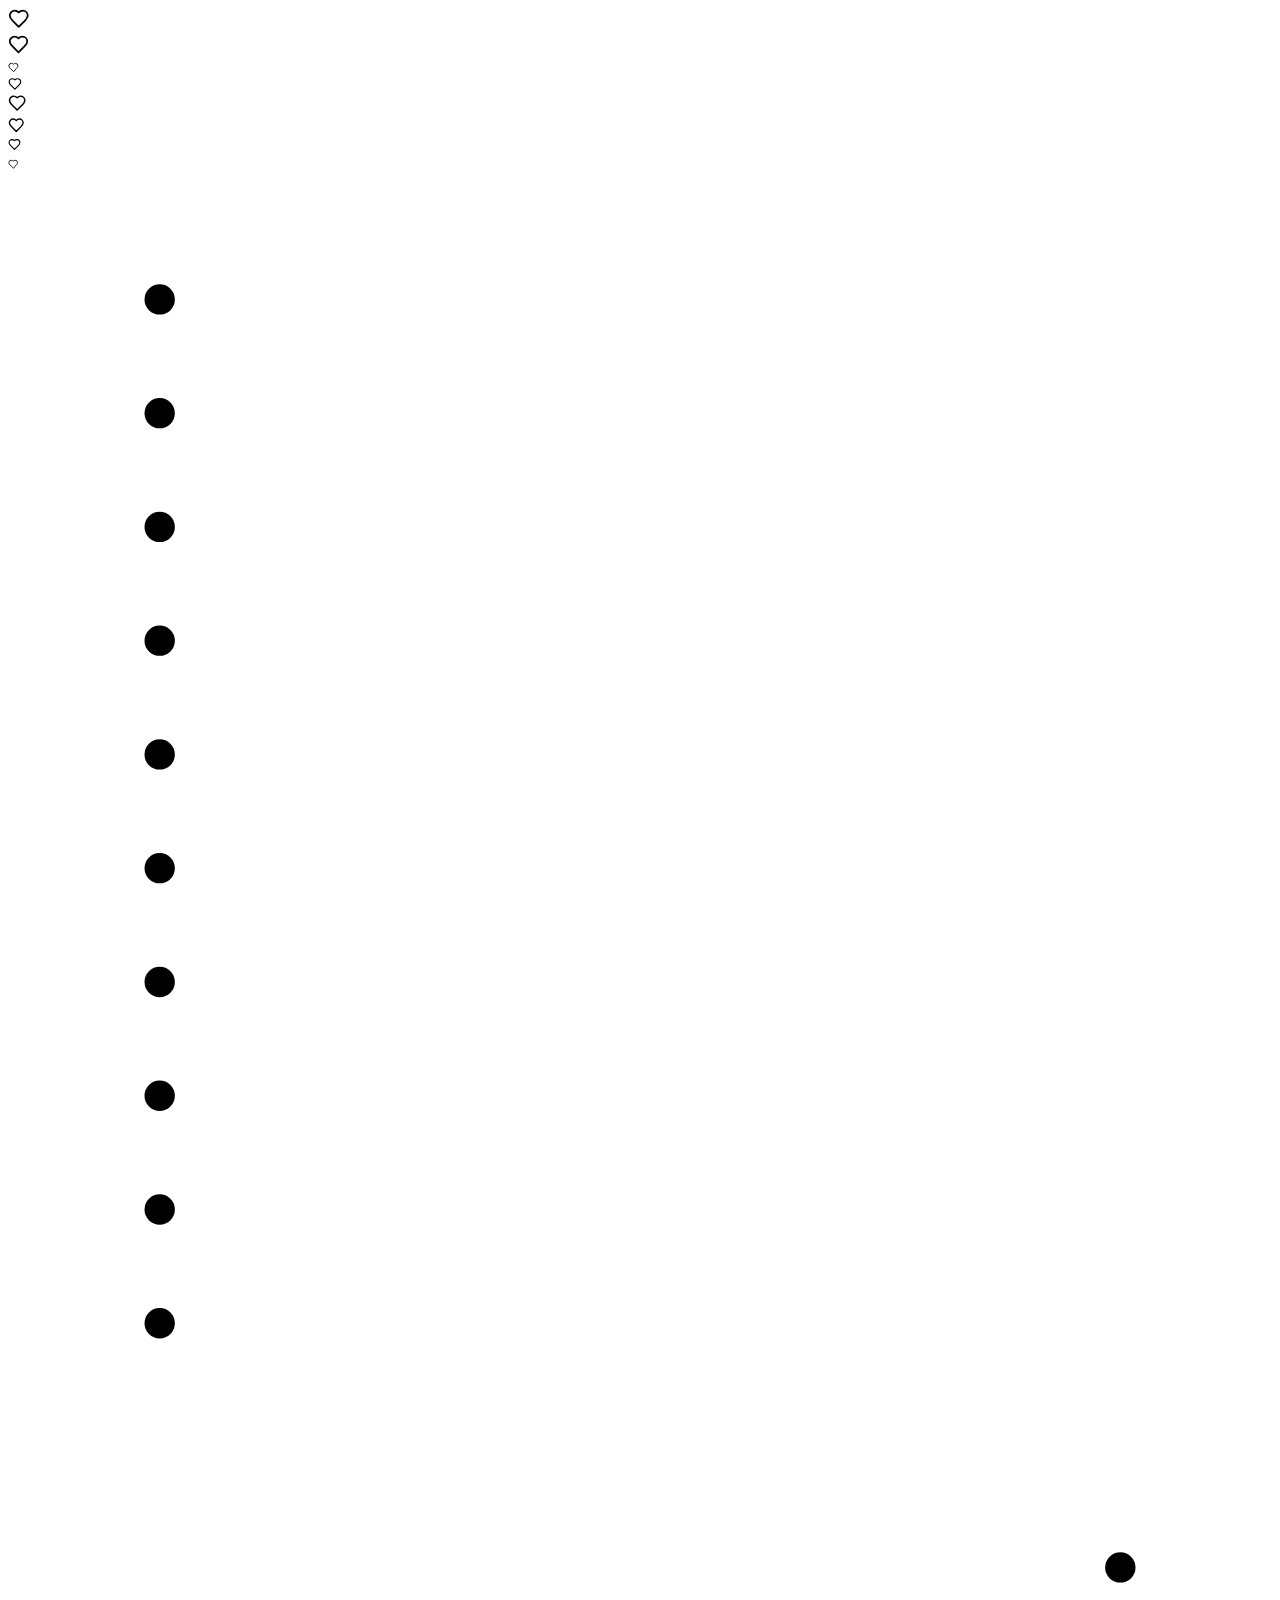
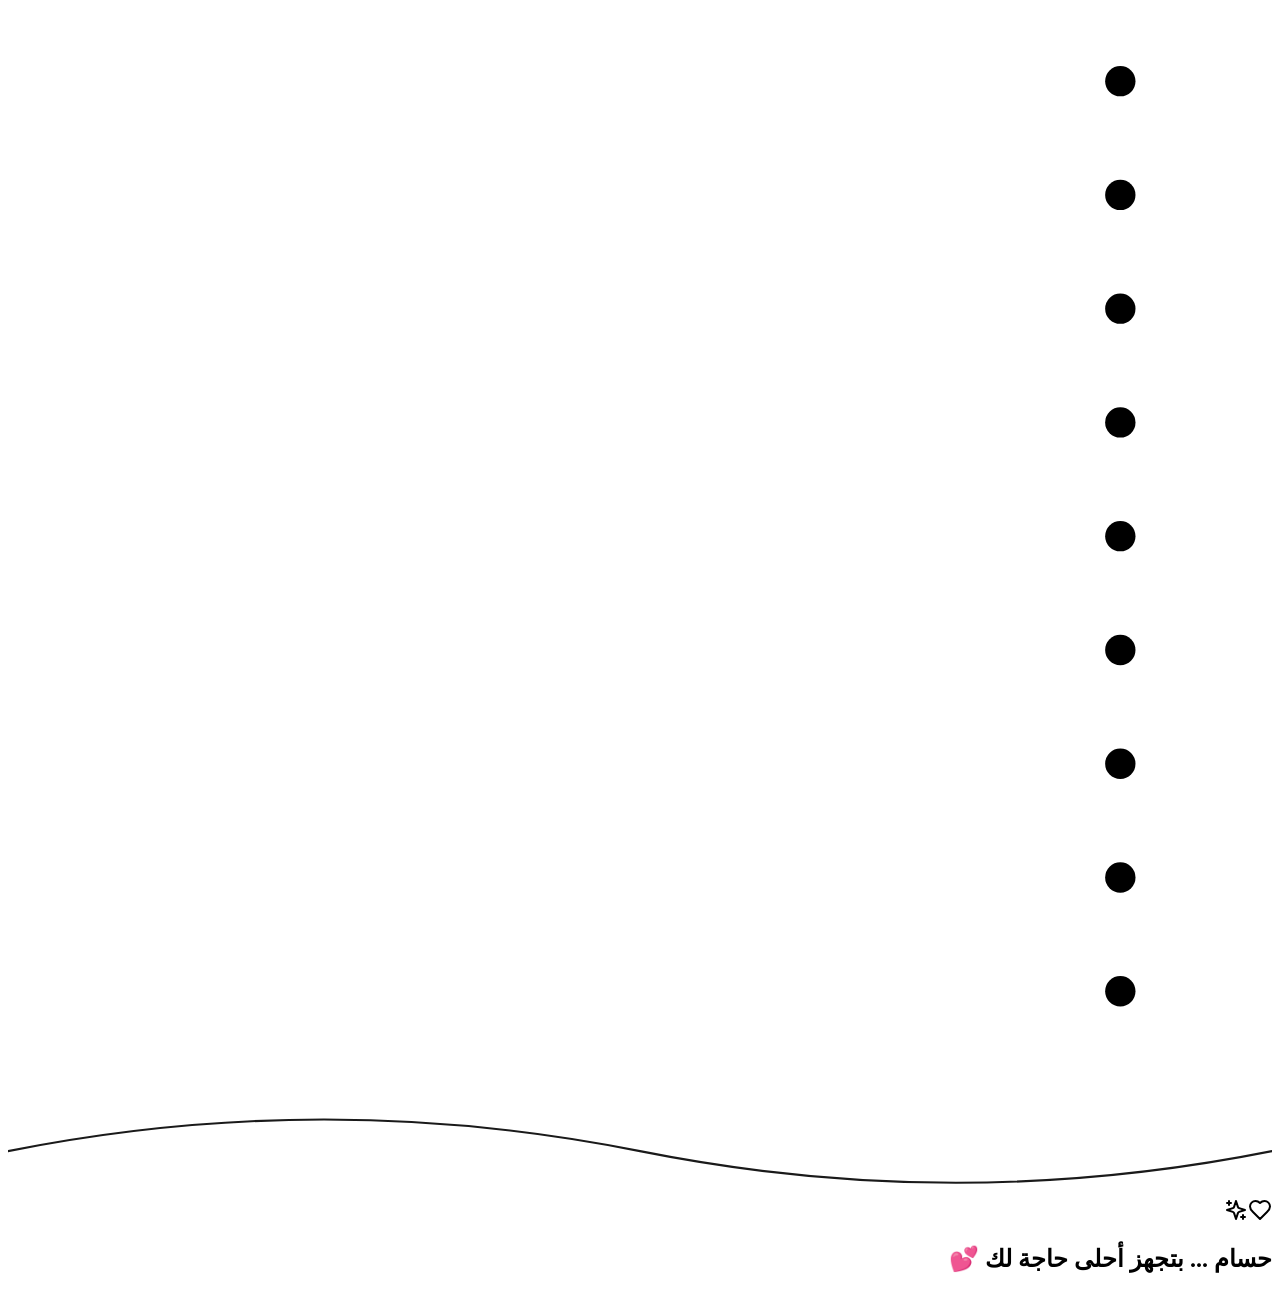
==== index.html @ 4d0843ef "Update: password, audio, video, gallery, envelope message, text fixes" ====
﻿<!DOCTYPE html>
<html lang="ar" dir="rtl">
  <head>
    <meta charset="UTF-8" />
    <meta name="viewport" content="width=device-width, initial-scale=1.0" />
    <title>أروي لحسام 🤍 | قصة حبنا الأبدية</title>
    <meta name="description" content="كل حكاية حب تبدأ بحلم… وحكايتنا إنت أنا 💗">
    <meta property="og:title" content="حسام 🤍 — أنت أجمل قصة حب في عمري">
    <meta property="og:description" content="من أول يوم شوفتك فيه وأنا حبيتك. إنت مش مجرد شخص في حياتي — إنت الحياة نفسها. كل لحظة معاك بتخليني أعيش معنى السعادة بجد. بحبك أوي يا قلبي 💕">
    <meta property="og:image" content="https://yougbhgfgi-beep.github.io/Judy/images/photo-1.jpeg">
    <meta property="og:image:width" content="800">
    <meta property="og:image:height" content="800">
    <meta property="og:url" content="https://yougbhgfgi-beep.github.io/Judy/">
    <meta property="og:type" content="website">
    <meta property="og:site_name" content="أروي وحسام 🤍">
    <meta name="twitter:card" content="summary_large_image">
    <meta name="twitter:title" content="حسام 🤍 — أنت أجمل قصة حب في عمري">
    <meta name="twitter:description" content="من أول يوم شوفتك فيه وأنا حبيتك. إنت مش مجرد شخص في حياتي — إنت الحياة نفسها. بحبك أوي يا قلبي 💕">
    <meta name="twitter:image" content="https://yougbhgfgi-beep.github.io/Judy/images/photo-1.jpeg">
    <link rel="preconnect" href="https://fonts.googleapis.com">
    <link rel="preconnect" href="https://fonts.gstatic.com" crossorigin>
    <link href="https://fonts.googleapis.com/css2?family=Tajawal:wght@300;400;500;700&family=Cairo:wght@300;400;600;700&family=Amiri:ital,wght@0,400;0,700;1,400;1,700&display=swap" rel="stylesheet">
    <link rel="manifest" href="./manifest.json">
    <meta name="theme-color" content="#f43f5e">
    <link rel="apple-touch-icon" href="./images/icon-heart.svg">
    <meta name="mobile-web-app-capable" content="yes">
    <meta name="apple-mobile-web-app-capable" content="yes">
    <link rel="preload" href="./08._Kol_Hayaty.mp3" as="audio">
    <script type="module" crossorigin src="./assets/index-new.js"></script>
    <link rel="stylesheet" crossorigin href="./assets/index-DtXZcElU.css?v=7">
  </head>
  <body>
    <div id="root"></div>
  </body>
</html>
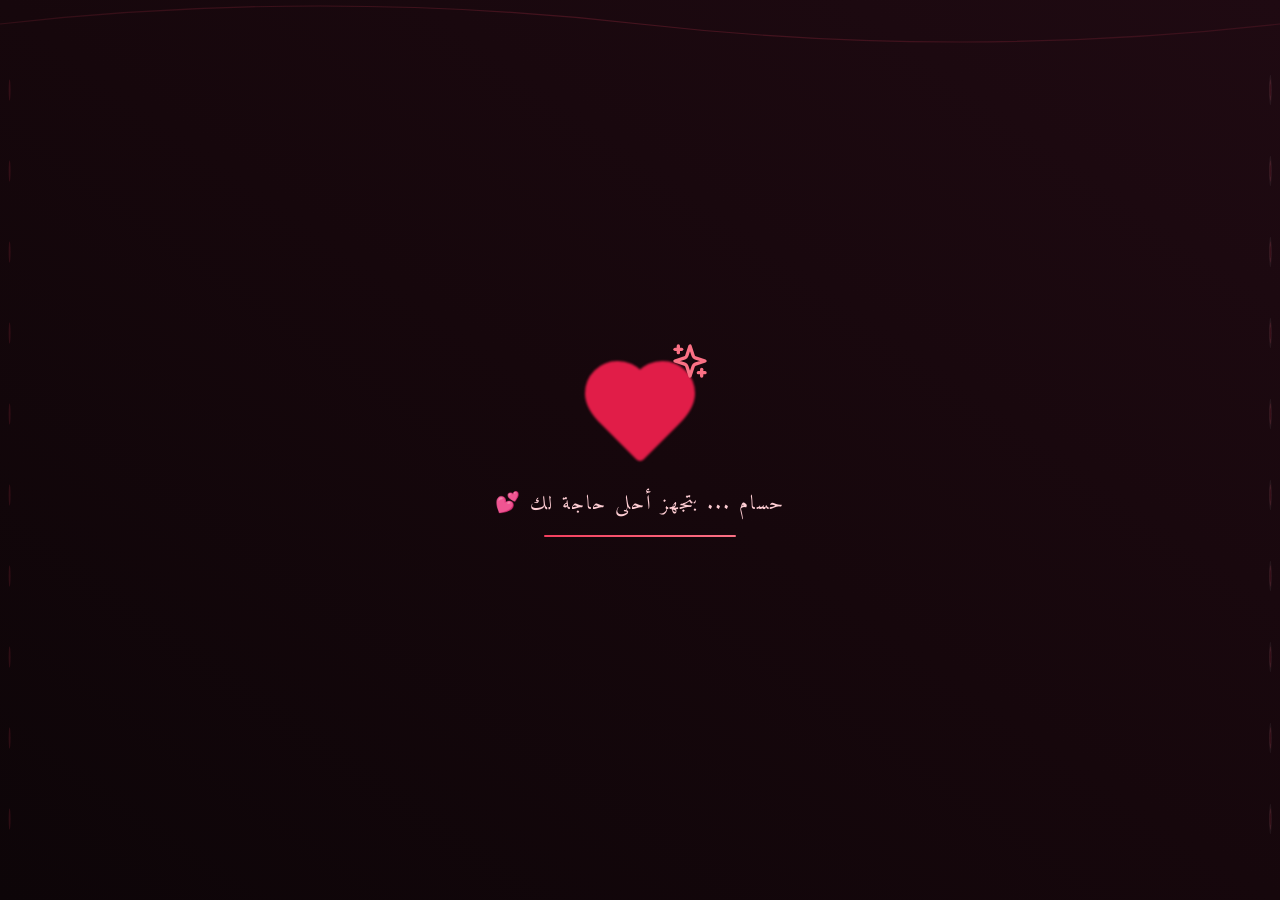
==== commit 71f04e63: "Full-size video, updated share link, romantic ending, maze masculine text, OG images" ====
--- a/index.html
+++ b/index.html
@@ -7,16 +7,16 @@
     <meta name="description" content="كل حكاية حب تبدأ بحلم… وحكايتنا إنت أنا 💗">
     <meta property="og:title" content="حسام 🤍 — أنت أجمل قصة حب في عمري">
     <meta property="og:description" content="من أول يوم شوفتك فيه وأنا حبيتك. إنت مش مجرد شخص في حياتي — إنت الحياة نفسها. كل لحظة معاك بتخليني أعيش معنى السعادة بجد. بحبك أوي يا قلبي 💕">
-    <meta property="og:image" content="https://yougbhgfgi-beep.github.io/Judy/images/photo-1.jpeg">
+    <meta property="og:image" content="https://yougbhgfgi-beep.github.io/Hossam/images/photo-1.jpeg">
     <meta property="og:image:width" content="800">
     <meta property="og:image:height" content="800">
-    <meta property="og:url" content="https://yougbhgfgi-beep.github.io/Judy/">
+    <meta property="og:url" content="https://yougbhgfgi-beep.github.io/Hossam/">
     <meta property="og:type" content="website">
     <meta property="og:site_name" content="أروي وحسام 🤍">
     <meta name="twitter:card" content="summary_large_image">
     <meta name="twitter:title" content="حسام 🤍 — أنت أجمل قصة حب في عمري">
     <meta name="twitter:description" content="من أول يوم شوفتك فيه وأنا حبيتك. إنت مش مجرد شخص في حياتي — إنت الحياة نفسها. بحبك أوي يا قلبي 💕">
-    <meta name="twitter:image" content="https://yougbhgfgi-beep.github.io/Judy/images/photo-1.jpeg">
+    <meta name="twitter:image" content="https://yougbhgfgi-beep.github.io/Hossam/images/photo-1.jpeg">
     <link rel="preconnect" href="https://fonts.googleapis.com">
     <link rel="preconnect" href="https://fonts.gstatic.com" crossorigin>
     <link href="https://fonts.googleapis.com/css2?family=Tajawal:wght@300;400;500;700&family=Cairo:wght@300;400;600;700&family=Amiri:ital,wght@0,400;0,700;1,400;1,700&display=swap" rel="stylesheet">
--- a/assets/index-DtXZcElU.css
+++ b/assets/index-DtXZcElU.css
@@ -0,0 +1,2 @@
+﻿@import"https://fonts.googleapis.com/css2?family=Tajawal:wght@300;400;500;700&family=Cairo:wght@300;400;600;700&family=Amiri:ital,wght@0,400;0,700;1,400;1,700&display=swap";*,:before,:after{--tw-border-spacing-x: 0;--tw-border-spacing-y: 0;--tw-translate-x: 0;--tw-translate-y: 0;--tw-rotate: 0;--tw-skew-x: 0;--tw-skew-y: 0;--tw-scale-x: 1;--tw-scale-y: 1;--tw-pan-x: ;--tw-pan-y: ;--tw-pinch-zoom: ;--tw-scroll-snap-strictness: proximity;--tw-gradient-from-position: ;--tw-gradient-via-position: ;--tw-gradient-to-position: ;--tw-ordinal: ;--tw-slashed-zero: ;--tw-numeric-figure: ;--tw-numeric-spacing: ;--tw-numeric-fraction: ;--tw-ring-inset: ;--tw-ring-offset-width: 0px;--tw-ring-offset-color: #fff;--tw-ring-color: rgb(59 130 246 / .5);--tw-ring-offset-shadow: 0 0 #0000;--tw-ring-shadow: 0 0 #0000;--tw-shadow: 0 0 #0000;--tw-shadow-colored: 0 0 #0000;--tw-blur: ;--tw-brightness: ;--tw-contrast: ;--tw-grayscale: ;--tw-hue-rotate: ;--tw-invert: ;--tw-saturate: ;--tw-sepia: ;--tw-drop-shadow: ;--tw-backdrop-blur: ;--tw-backdrop-brightness: ;--tw-backdrop-contrast: ;--tw-backdrop-grayscale: ;--tw-backdrop-hue-rotate: ;--tw-backdrop-invert: ;--tw-backdrop-opacity: ;--tw-backdrop-saturate: ;--tw-backdrop-sepia: ;--tw-contain-size: ;--tw-contain-layout: ;--tw-contain-paint: ;--tw-contain-style: }::backdrop{--tw-border-spacing-x: 0;--tw-border-spacing-y: 0;--tw-translate-x: 0;--tw-translate-y: 0;--tw-rotate: 0;--tw-skew-x: 0;--tw-skew-y: 0;--tw-scale-x: 1;--tw-scale-y: 1;--tw-pan-x: ;--tw-pan-y: ;--tw-pinch-zoom: ;--tw-scroll-snap-strictness: proximity;--tw-gradient-from-position: ;--tw-gradient-via-position: ;--tw-gradient-to-position: ;--tw-ordinal: ;--tw-slashed-zero: ;--tw-numeric-figure: ;--tw-numeric-spacing: ;--tw-numeric-fraction: ;--tw-ring-inset: ;--tw-ring-offset-width: 0px;--tw-ring-offset-color: #fff;--tw-ring-color: rgb(59 130 246 / .5);--tw-ring-offset-shadow: 0 0 #0000;--tw-ring-shadow: 0 0 #0000;--tw-shadow: 0 0 #0000;--tw-shadow-colored: 0 0 #0000;--tw-blur: ;--tw-brightness: ;--tw-contrast: ;--tw-grayscale: ;--tw-hue-rotate: ;--tw-invert: ;--tw-saturate: ;--tw-sepia: ;--tw-drop-shadow: ;--tw-backdrop-blur: ;--tw-backdrop-brightness: ;--tw-backdrop-contrast: ;--tw-backdrop-grayscale: ;--tw-backdrop-hue-rotate: ;--tw-backdrop-invert: ;--tw-backdrop-opacity: ;--tw-backdrop-saturate: ;--tw-backdrop-sepia: ;--tw-contain-size: ;--tw-contain-layout: ;--tw-contain-paint: ;--tw-contain-style: }*,:before,:after{box-sizing:border-box;border-width:0;border-style:solid;border-color:#e5e7eb}:before,:after{--tw-content: ""}html,:host{line-height:1.5;-webkit-text-size-adjust:100%;-moz-tab-size:4;-o-tab-size:4;tab-size:4;font-family:Tajawal,Cairo,system-ui,sans-serif;font-feature-settings:normal;font-variation-settings:normal;-webkit-tap-highlight-color:transparent}body{margin:0;line-height:inherit}hr{height:0;color:inherit;border-top-width:1px}abbr:where([title]){-webkit-text-decoration:underline dotted;text-decoration:underline dotted}h1,h2,h3,h4,h5,h6{font-size:inherit;font-weight:inherit}a{color:inherit;text-decoration:inherit}b,strong{font-weight:bolder}code,kbd,samp,pre{font-family:ui-monospace,SFMono-Regular,Menlo,Monaco,Consolas,Liberation Mono,Courier New,monospace;font-feature-settings:normal;font-variation-settings:normal;font-size:1em}small{font-size:80%}sub,sup{font-size:75%;line-height:0;position:relative;vertical-align:baseline}sub{bottom:-.25em}sup{top:-.5em}table{text-indent:0;border-color:inherit;border-collapse:collapse}button,input,optgroup,select,textarea{font-family:inherit;font-feature-settings:inherit;font-variation-settings:inherit;font-size:100%;font-weight:inherit;line-height:inherit;letter-spacing:inherit;color:inherit;margin:0;padding:0}button,select{text-transform:none}button,input:where([type=button]),input:where([type=reset]),input:where([type=submit]){-webkit-appearance:button;background-color:transparent;background-image:none}:-moz-focusring{outline:auto}:-moz-ui-invalid{box-shadow:none}progress{vertical-align:baseline}::-webkit-inner-spin-button,::-webkit-outer-spin-button{height:auto}[type=search]{-webkit-appearance:textfield;outline-offset:-2px}::-webkit-search-decoration{-webkit-appearance:none}::-webkit-file-upload-button{-webkit-appearance:button;font:inherit}summary{display:list-item}blockquote,dl,dd,h1,h2,h3,h4,h5,h6,hr,figure,p,pre{margin:0}fieldset{margin:0;padding:0}legend{padding:0}ol,ul,menu{list-style:none;margin:0;padding:0}dialog{padding:0}textarea{resize:vertical}input::-moz-placeholder,textarea::-moz-placeholder{opacity:1;color:#9ca3af}input::placeholder,textarea::placeholder{opacity:1;color:#9ca3af}button,[role=button]{cursor:pointer}:disabled{cursor:default}img,svg,video,canvas,audio,iframe,embed,object{display:block;vertical-align:middle}img,video{max-width:100%;height:auto}[hidden]:where(:not([hidden=until-found])){display:none}.pointer-events-none{pointer-events:none}.visible{visibility:visible}.fixed{position:fixed}.absolute{position:absolute}.relative{position:relative}.sticky{position:sticky}.inset-0{top:0;right:0;bottom:0;left:0}.-bottom-1{bottom:-.25rem}.-bottom-10{bottom:-2.5rem}.-bottom-2{bottom:-.5rem}.-bottom-\[2px\]{bottom:-2px}.-left-1{left:-.25rem}.-left-2\.5{left:-.625rem}.-left-3{left:-.75rem}.-left-4{left:-1rem}.-left-\[11px\]{left:-11px}.-left-\[12px\]{left:-12px}.-left-\[14px\]{left:-14px}.-left-\[3px\]{left:-3px}.-right-1{right:-.25rem}.-right-2{right:-.5rem}.-right-2\.5{right:-.625rem}.-right-3{right:-.75rem}.-right-4{right:-1rem}.-right-\[11px\]{right:-11px}.-right-\[12px\]{right:-12px}.-right-\[14px\]{right:-14px}.-right-\[3px\]{right:-3px}.-top-1{top:-.25rem}.-top-2{top:-.5rem}.-top-6{top:-1.5rem}.-top-\[2px\]{top:-2px}.-top-\[3px\]{top:-3px}.-top-\[7px\]{top:-7px}.bottom-0{bottom:0}.bottom-12{bottom:3rem}.bottom-24{bottom:6rem}.bottom-32{bottom:8rem}.bottom-4{bottom:1rem}.bottom-8{bottom:2rem}.bottom-\[12px\]{bottom:12px}.bottom-\[7px\]{bottom:7px}.left-0{left:0}.left-1\/2,.left-2\/4{left:50%}.left-4{left:1rem}.left-\[3px\]{left:3px}.left-\[4px\]{left:4px}.left-\[6px\]{left:6px}.left-\[7px\]{left:7px}.left-\[8px\]{left:8px}.right-0{right:0}.right-2{right:.5rem}.right-3{right:.75rem}.right-4{right:1rem}.right-6{right:1.5rem}.right-\[3px\]{right:3px}.right-\[4px\]{right:4px}.right-\[5px\]{right:5px}.right-\[6px\]{right:6px}.right-\[7px\]{right:7px}.right-\[8px\]{right:8px}.top-0{top:0}.top-1{top:.25rem}.top-1\/2{top:50%}.top-2{top:.5rem}.top-2\.5{top:.625rem}.top-3{top:.75rem}.top-3\.5{top:.875rem}.top-4{top:1rem}.top-6{top:1.5rem}.top-\[10px\]{top:10px}.top-\[13px\]{top:13px}.top-\[14px\]{top:14px}.top-\[15px\]{top:15px}.top-\[18px\]{top:18px}.top-\[19px\]{top:19px}.top-\[22px\]{top:22px}.top-\[26px\]{top:26px}.top-\[28px\]{top:28px}.top-\[2px\]{top:2px}.top-\[32px\]{top:32px}.top-\[34px\]{top:34px}.top-\[38px\]{top:38px}.top-\[3px\]{top:3px}.top-\[50px\]{top:50px}.top-\[6px\]{top:6px}.top-\[8px\]{top:8px}.-z-10{z-index:-10}.z-0{z-index:0}.z-10{z-index:10}.z-20{z-index:20}.z-30{z-index:30}.z-40{z-index:40}.z-50{z-index:50}.mx-auto{margin-left:auto;margin-right:auto}.-mt-8{margin-top:-2rem}.-mt-\[1px\]{margin-top:-1px}.-mt-\[2px\]{margin-top:-2px}.mb-1{margin-bottom:.25rem}.mb-10{margin-bottom:2.5rem}.mb-12{margin-bottom:3rem}.mb-2{margin-bottom:.5rem}.mb-3{margin-bottom:.75rem}.mb-4{margin-bottom:1rem}.mb-6{margin-bottom:1.5rem}.mb-8{margin-bottom:2rem}.ml-1{margin-left:.25rem}.mr-1{margin-right:.25rem}.mt-0\.5{margin-top:.125rem}.mt-1{margin-top:.25rem}.mt-10{margin-top:2.5rem}.mt-16{margin-top:4rem}.mt-2{margin-top:.5rem}.mt-3{margin-top:.75rem}.mt-4{margin-top:1rem}.mt-5{margin-top:1.25rem}.mt-6{margin-top:1.5rem}.mt-8{margin-top:2rem}.mt-\[-2px\]{margin-top:-2px}.block{display:block}.inline-block{display:inline-block}.flex{display:flex}.inline-flex{display:inline-flex}.grid{display:grid}.aspect-\[16\/9\]{aspect-ratio:16/9}.aspect-video{aspect-ratio:16 / 9}.h-0\.5{height:.125rem}.h-1{height:.25rem}.h-10{height:2.5rem}.h-12{height:3rem}.h-14{height:3.5rem}.h-16{height:4rem}.h-2{height:.5rem}.h-2\.5{height:.625rem}.h-20{height:5rem}.h-24{height:6rem}.h-28{height:7rem}.h-3{height:.75rem}.h-3\.5{height:.875rem}.h-32{height:8rem}.h-4{height:1rem}.h-5{height:1.25rem}.h-6{height:1.5rem}.h-60{height:15rem}.h-64{height:16rem}.h-7{height:1.75rem}.h-72{height:18rem}.h-8{height:2rem}.h-96{height:24rem}.h-\[1\.5px\]{height:1.5px}.h-\[12px\]{height:12px}.h-\[14px\]{height:14px}.h-\[18px\]{height:18px}.h-\[1px\]{height:1px}.h-\[2\.5px\]{height:2.5px}.h-\[22px\]{height:22px}.h-\[26px\]{height:26px}.h-\[28px\]{height:28px}.h-\[2px\]{height:2px}.h-\[300px\]{height:300px}.h-\[34px\]{height:34px}.h-\[3px\]{height:3px}.h-\[400px\]{height:400px}.h-\[400vh\]{height:400vh}.h-\[4px\]{height:4px}.h-\[500px\]{height:500px}.h-\[5px\]{height:5px}.h-\[65vh\]{height:65vh}.h-\[6px\]{height:6px}.h-\[72px\]{height:72px}.h-full{height:100%}.h-px{height:1px}.h-screen{height:100vh}.max-h-\[75vh\]{max-height:75vh}.max-h-\[85vh\]{max-height:85vh}.min-h-\[4em\]{min-height:4em}.min-h-\[70vh\]{min-height:70vh}.min-h-screen{min-height:100vh}.w-10{width:2.5rem}.w-11{width:2.75rem}.w-12{width:3rem}.w-14{width:3.5rem}.w-16{width:4rem}.w-2{width:.5rem}.w-2\.5{width:.625rem}.w-20{width:5rem}.w-24{width:6rem}.w-28{width:7rem}.w-3{width:.75rem}.w-3\.5{width:.875rem}.w-32{width:8rem}.w-4{width:1rem}.w-48{width:12rem}.w-5{width:1.25rem}.w-6{width:1.5rem}.w-64{width:16rem}.w-7{width:1.75rem}.w-72{width:18rem}.w-8{width:2rem}.w-9{width:2.25rem}.w-96{width:24rem}.w-\[10px\]{width:10px}.w-\[11px\]{width:11px}.w-\[15px\]{width:15px}.w-\[16px\]{width:16px}.w-\[18px\]{width:18px}.w-\[1px\]{width:1px}.w-\[2\.5px\]{width:2.5px}.w-\[22px\]{width:22px}.w-\[2px\]{width:2px}.w-\[300px\]{width:300px}.w-\[3px\]{width:3px}.w-\[400px\]{width:400px}.w-\[4px\]{width:4px}.w-\[500px\]{width:500px}.w-\[5px\]{width:5px}.w-\[6px\]{width:6px}.w-full{width:100%}.w-px{width:1px}.max-w-2xl{max-width:42rem}.max-w-4xl{max-width:56rem}.max-w-full{max-width:100%}.max-w-lg{max-width:32rem}.max-w-md{max-width:28rem}.max-w-sm{max-width:24rem}.max-w-xs{max-width:20rem}.origin-top{transform-origin:top}.-translate-x-1\/2{--tw-translate-x: -50%;transform:translate(var(--tw-translate-x),var(--tw-translate-y)) rotate(var(--tw-rotate)) skew(var(--tw-skew-x)) skewY(var(--tw-skew-y)) scaleX(var(--tw-scale-x)) scaleY(var(--tw-scale-y))}.-translate-x-2{--tw-translate-x: -.5rem;transform:translate(var(--tw-translate-x),var(--tw-translate-y)) rotate(var(--tw-rotate)) skew(var(--tw-skew-x)) skewY(var(--tw-skew-y)) scaleX(var(--tw-scale-x)) scaleY(var(--tw-scale-y))}.-translate-x-full{--tw-translate-x: -100%;transform:translate(var(--tw-translate-x),var(--tw-translate-y)) rotate(var(--tw-rotate)) skew(var(--tw-skew-x)) skewY(var(--tw-skew-y)) scaleX(var(--tw-scale-x)) scaleY(var(--tw-scale-y))}.-translate-y-1\.5{--tw-translate-y: -.375rem;transform:translate(var(--tw-translate-x),var(--tw-translate-y)) rotate(var(--tw-rotate)) skew(var(--tw-skew-x)) skewY(var(--tw-skew-y)) scaleX(var(--tw-scale-x)) scaleY(var(--tw-scale-y))}.-translate-y-1\/2{--tw-translate-y: -50%;transform:translate(var(--tw-translate-x),var(--tw-translate-y)) rotate(var(--tw-rotate)) skew(var(--tw-skew-x)) skewY(var(--tw-skew-y)) scaleX(var(--tw-scale-x)) scaleY(var(--tw-scale-y))}.-translate-y-2{--tw-translate-y: -.5rem;transform:translate(var(--tw-translate-x),var(--tw-translate-y)) rotate(var(--tw-rotate)) skew(var(--tw-skew-x)) skewY(var(--tw-skew-y)) scaleX(var(--tw-scale-x)) scaleY(var(--tw-scale-y))}.translate-x-2{--tw-translate-x: .5rem;transform:translate(var(--tw-translate-x),var(--tw-translate-y)) rotate(var(--tw-rotate)) skew(var(--tw-skew-x)) skewY(var(--tw-skew-y)) scaleX(var(--tw-scale-x)) scaleY(var(--tw-scale-y))}.translate-x-4{--tw-translate-x: 1rem;transform:translate(var(--tw-translate-x),var(--tw-translate-y)) rotate(var(--tw-rotate)) skew(var(--tw-skew-x)) skewY(var(--tw-skew-y)) scaleX(var(--tw-scale-x)) scaleY(var(--tw-scale-y))}.translate-x-\[-100\%\]{--tw-translate-x: -100%;transform:translate(var(--tw-translate-x),var(--tw-translate-y)) rotate(var(--tw-rotate)) skew(var(--tw-skew-x)) skewY(var(--tw-skew-y)) scaleX(var(--tw-scale-x)) scaleY(var(--tw-scale-y))}.translate-y-0{--tw-translate-y: 0px;transform:translate(var(--tw-translate-x),var(--tw-translate-y)) rotate(var(--tw-rotate)) skew(var(--tw-skew-x)) skewY(var(--tw-skew-y)) scaleX(var(--tw-scale-x)) scaleY(var(--tw-scale-y))}.translate-y-10{--tw-translate-y: 2.5rem;transform:translate(var(--tw-translate-x),var(--tw-translate-y)) rotate(var(--tw-rotate)) skew(var(--tw-skew-x)) skewY(var(--tw-skew-y)) scaleX(var(--tw-scale-x)) scaleY(var(--tw-scale-y))}.rotate-\[-15deg\]{--tw-rotate: -15deg;transform:translate(var(--tw-translate-x),var(--tw-translate-y)) rotate(var(--tw-rotate)) skew(var(--tw-skew-x)) skewY(var(--tw-skew-y)) scaleX(var(--tw-scale-x)) scaleY(var(--tw-scale-y))}.rotate-\[-160deg\]{--tw-rotate: -160deg;transform:translate(var(--tw-translate-x),var(--tw-translate-y)) rotate(var(--tw-rotate)) skew(var(--tw-skew-x)) skewY(var(--tw-skew-y)) scaleX(var(--tw-scale-x)) scaleY(var(--tw-scale-y))}.rotate-\[-30deg\]{--tw-rotate: -30deg;transform:translate(var(--tw-translate-x),var(--tw-translate-y)) rotate(var(--tw-rotate)) skew(var(--tw-skew-x)) skewY(var(--tw-skew-y)) scaleX(var(--tw-scale-x)) scaleY(var(--tw-scale-y))}.rotate-\[-3deg\]{--tw-rotate: -3deg;transform:translate(var(--tw-translate-x),var(--tw-translate-y)) rotate(var(--tw-rotate)) skew(var(--tw-skew-x)) skewY(var(--tw-skew-y)) scaleX(var(--tw-scale-x)) scaleY(var(--tw-scale-y))}.rotate-\[-5deg\]{--tw-rotate: -5deg;transform:translate(var(--tw-translate-x),var(--tw-translate-y)) rotate(var(--tw-rotate)) skew(var(--tw-skew-x)) skewY(var(--tw-skew-y)) scaleX(var(--tw-scale-x)) scaleY(var(--tw-scale-y))}.rotate-\[-8deg\]{--tw-rotate: -8deg;transform:translate(var(--tw-translate-x),var(--tw-translate-y)) rotate(var(--tw-rotate)) skew(var(--tw-skew-x)) skewY(var(--tw-skew-y)) scaleX(var(--tw-scale-x)) scaleY(var(--tw-scale-y))}.rotate-\[15deg\]{--tw-rotate: 15deg;transform:translate(var(--tw-translate-x),var(--tw-translate-y)) rotate(var(--tw-rotate)) skew(var(--tw-skew-x)) skewY(var(--tw-skew-y)) scaleX(var(--tw-scale-x)) scaleY(var(--tw-scale-y))}.rotate-\[160deg\]{--tw-rotate: 160deg;transform:translate(var(--tw-translate-x),var(--tw-translate-y)) rotate(var(--tw-rotate)) skew(var(--tw-skew-x)) skewY(var(--tw-skew-y)) scaleX(var(--tw-scale-x)) scaleY(var(--tw-scale-y))}.rotate-\[3deg\]{--tw-rotate: 3deg;transform:translate(var(--tw-translate-x),var(--tw-translate-y)) rotate(var(--tw-rotate)) skew(var(--tw-skew-x)) skewY(var(--tw-skew-y)) scaleX(var(--tw-scale-x)) scaleY(var(--tw-scale-y))}.rotate-\[5deg\]{--tw-rotate: 5deg;transform:translate(var(--tw-translate-x),var(--tw-translate-y)) rotate(var(--tw-rotate)) skew(var(--tw-skew-x)) skewY(var(--tw-skew-y)) scaleX(var(--tw-scale-x)) scaleY(var(--tw-scale-y))}.rotate-\[8deg\]{--tw-rotate: 8deg;transform:translate(var(--tw-translate-x),var(--tw-translate-y)) rotate(var(--tw-rotate)) skew(var(--tw-skew-x)) skewY(var(--tw-skew-y)) scaleX(var(--tw-scale-x)) scaleY(var(--tw-scale-y))}.scale-100{--tw-scale-x: 1;--tw-scale-y: 1;transform:translate(var(--tw-translate-x),var(--tw-translate-y)) rotate(var(--tw-rotate)) skew(var(--tw-skew-x)) skewY(var(--tw-skew-y)) scaleX(var(--tw-scale-x)) scaleY(var(--tw-scale-y))}.scale-125{--tw-scale-x: 1.25;--tw-scale-y: 1.25;transform:translate(var(--tw-translate-x),var(--tw-translate-y)) rotate(var(--tw-rotate)) skew(var(--tw-skew-x)) skewY(var(--tw-skew-y)) scaleX(var(--tw-scale-x)) scaleY(var(--tw-scale-y))}.scale-150{--tw-scale-x: 1.5;--tw-scale-y: 1.5;transform:translate(var(--tw-translate-x),var(--tw-translate-y)) rotate(var(--tw-rotate)) skew(var(--tw-skew-x)) skewY(var(--tw-skew-y)) scaleX(var(--tw-scale-x)) scaleY(var(--tw-scale-y))}.scale-75{--tw-scale-x: .75;--tw-scale-y: .75;transform:translate(var(--tw-translate-x),var(--tw-translate-y)) rotate(var(--tw-rotate)) skew(var(--tw-skew-x)) skewY(var(--tw-skew-y)) scaleX(var(--tw-scale-x)) scaleY(var(--tw-scale-y))}.scale-95{--tw-scale-x: .95;--tw-scale-y: .95;transform:translate(var(--tw-translate-x),var(--tw-translate-y)) rotate(var(--tw-rotate)) skew(var(--tw-skew-x)) skewY(var(--tw-skew-y)) scaleX(var(--tw-scale-x)) scaleY(var(--tw-scale-y))}.scale-\[2\.5\]{--tw-scale-x: 2.5;--tw-scale-y: 2.5;transform:translate(var(--tw-translate-x),var(--tw-translate-y)) rotate(var(--tw-rotate)) skew(var(--tw-skew-x)) skewY(var(--tw-skew-y)) scaleX(var(--tw-scale-x)) scaleY(var(--tw-scale-y))}.transform{transform:translate(var(--tw-translate-x),var(--tw-translate-y)) rotate(var(--tw-rotate)) skew(var(--tw-skew-x)) skewY(var(--tw-skew-y)) scaleX(var(--tw-scale-x)) scaleY(var(--tw-scale-y))}.animate-\[armSwingLeft_0\.8s_infinite\]{animation:armSwingLeft .8s infinite}.animate-\[armSwingRight_0\.8s_infinite\]{animation:armSwingRight .8s infinite}.animate-\[jumpHappy_0\.6s_infinite\]{animation:jumpHappy .6s infinite}.animate-\[legLeft_0\.8s_infinite\]{animation:legLeft .8s infinite}.animate-\[legRight_0\.8s_infinite\]{animation:legRight .8s infinite}.animate-\[walkCycle_0\.7s_infinite\]{animation:walkCycle .7s infinite}.animate-\[walkCycle_0\.8s_infinite\]{animation:walkCycle .8s infinite}@keyframes bounce{0%,to{transform:translateY(-25%);animation-timing-function:cubic-bezier(.8,0,1,1)}50%{transform:none;animation-timing-function:cubic-bezier(0,0,.2,1)}}.animate-bounce{animation:bounce 1s infinite}@keyframes ping{75%,to{transform:scale(2);opacity:0}}.animate-ping{animation:ping 1s cubic-bezier(0,0,.2,1) infinite}@keyframes pulse{50%{opacity:.5}}.animate-pulse{animation:pulse 2s cubic-bezier(.4,0,.6,1) infinite}@keyframes spin{to{transform:rotate(360deg)}}.animate-spin{animation:spin 1s linear infinite}.cursor-pointer{cursor:pointer}.select-none{-webkit-user-select:none;-moz-user-select:none;user-select:none}.grid-cols-5{grid-template-columns:repeat(5,minmax(0,1fr))}.flex-col{flex-direction:column}.items-end{align-items:flex-end}.items-center{align-items:center}.justify-end{justify-content:flex-end}.justify-center{justify-content:center}.justify-between{justify-content:space-between}.gap-1{gap:.25rem}.gap-1\.5{gap:.375rem}.gap-2{gap:.5rem}.gap-3{gap:.75rem}.gap-4{gap:1rem}.gap-\[2px\]{gap:2px}.space-x-1>:not([hidden])~:not([hidden]){--tw-space-x-reverse: 0;margin-right:calc(.25rem * var(--tw-space-x-reverse));margin-left:calc(.25rem * calc(1 - var(--tw-space-x-reverse)))}.space-x-2>:not([hidden])~:not([hidden]){--tw-space-x-reverse: 0;margin-right:calc(.5rem * var(--tw-space-x-reverse));margin-left:calc(.5rem * calc(1 - var(--tw-space-x-reverse)))}.space-x-\[3px\]>:not([hidden])~:not([hidden]){--tw-space-x-reverse: 0;margin-right:calc(3px * var(--tw-space-x-reverse));margin-left:calc(3px * calc(1 - var(--tw-space-x-reverse)))}.space-y-3>:not([hidden])~:not([hidden]){--tw-space-y-reverse: 0;margin-top:calc(.75rem * calc(1 - var(--tw-space-y-reverse)));margin-bottom:calc(.75rem * var(--tw-space-y-reverse))}.space-y-6>:not([hidden])~:not([hidden]){--tw-space-y-reverse: 0;margin-top:calc(1.5rem * calc(1 - var(--tw-space-y-reverse)));margin-bottom:calc(1.5rem * var(--tw-space-y-reverse))}.space-y-8>:not([hidden])~:not([hidden]){--tw-space-y-reverse: 0;margin-top:calc(2rem * calc(1 - var(--tw-space-y-reverse)));margin-bottom:calc(2rem * var(--tw-space-y-reverse))}.overflow-hidden{overflow:hidden}.overflow-y-auto{overflow-y:auto}.whitespace-nowrap{white-space:nowrap}.whitespace-pre-wrap{white-space:pre-wrap}.rounded-2xl{border-radius:1rem}.rounded-3xl{border-radius:1.5rem}.rounded-\[45\%_45\%_40\%_40\%\]{border-radius:45% 45% 40% 40%}.rounded-\[46\%_46\%_42\%_42\%\]{border-radius:46% 46% 42% 42%}.rounded-\[50\%_50\%_30\%_30\%\]{border-radius:50% 50% 30% 30%}.rounded-\[50\%_50\%_40\%_40\%\]{border-radius:50% 50% 40% 40%}.rounded-\[60\%_60\%_20\%_20\%\]{border-radius:60% 60% 20% 20%}.rounded-full{border-radius:9999px}.rounded-lg{border-radius:.5rem}.rounded-sm{border-radius:.125rem}.rounded-xl{border-radius:.75rem}.rounded-b-full{border-bottom-right-radius:9999px;border-bottom-left-radius:9999px}.rounded-b-md{border-bottom-right-radius:.375rem;border-bottom-left-radius:.375rem}.rounded-b-sm{border-bottom-right-radius:.125rem;border-bottom-left-radius:.125rem}.rounded-l-full{border-top-left-radius:9999px;border-bottom-left-radius:9999px}.rounded-l-md{border-top-left-radius:.375rem;border-bottom-left-radius:.375rem}.rounded-r-full{border-top-right-radius:9999px;border-bottom-right-radius:9999px}.rounded-r-md{border-top-right-radius:.375rem;border-bottom-right-radius:.375rem}.rounded-t-\[18px\]{border-top-left-radius:18px;border-top-right-radius:18px}.rounded-t-full{border-top-left-radius:9999px;border-top-right-radius:9999px}.rounded-t-md{border-top-left-radius:.375rem;border-top-right-radius:.375rem}.border{border-width:1px}.border-2{border-width:2px}.border-b{border-bottom-width:1px}.border-t{border-top-width:1px}.border-\[\#16070c\]{--tw-border-opacity: 1;border-color:rgb(22 7 12 / var(--tw-border-opacity, 1))}.border-\[\#5c3a1e\]\/30{border-color:#5c3a1e4d}.border-rose-400\/20{border-color:#fb718533}.border-rose-500\/10{border-color:#f43f5e1a}.border-rose-500\/20{border-color:#f43f5e33}.border-rose-500\/30{border-color:#f43f5e4d}.border-rose-800\/30{border-color:#9f12394d}.border-rose-800\/40{border-color:#9f123966}.border-rose-800\/50{border-color:#9f123980}.border-rose-900\/30{border-color:#8813374d}.border-rose-900\/50{border-color:#88133780}.border-white\/10{border-color:#ffffff1a}.border-white\/20{border-color:#fff3}.bg-\[\#16070c\]\/70{background-color:#16070cb3}.bg-\[\#16070c\]\/80{background-color:#16070ccc}.bg-\[\#16070c\]\/90{background-color:#16070ce6}.bg-\[\#1a0f08\]{--tw-bg-opacity: 1;background-color:rgb(26 15 8 / var(--tw-bg-opacity, 1))}.bg-\[\#1a1a2e\]{--tw-bg-opacity: 1;background-color:rgb(26 26 46 / var(--tw-bg-opacity, 1))}.bg-\[\#2b1a0c\]{--tw-bg-opacity: 1;background-color:rgb(43 26 12 / var(--tw-bg-opacity, 1))}.bg-\[\#5c3a1e\]{--tw-bg-opacity: 1;background-color:rgb(92 58 30 / var(--tw-bg-opacity, 1))}.bg-\[\#c2926a\]{--tw-bg-opacity: 1;background-color:rgb(194 146 106 / var(--tw-bg-opacity, 1))}.bg-\[\#d4737a\]{--tw-bg-opacity: 1;background-color:rgb(212 115 122 / var(--tw-bg-opacity, 1))}.bg-\[\#d4a574\]{--tw-bg-opacity: 1;background-color:rgb(212 165 116 / var(--tw-bg-opacity, 1))}.bg-\[\#e8c4a0\]{--tw-bg-opacity: 1;background-color:rgb(232 196 160 / var(--tw-bg-opacity, 1))}.bg-\[\#ecc9a8\]{--tw-bg-opacity: 1;background-color:rgb(236 201 168 / var(--tw-bg-opacity, 1))}.bg-\[\#f0c8a0\]{--tw-bg-opacity: 1;background-color:rgb(240 200 160 / var(--tw-bg-opacity, 1))}.bg-\[\#f5d6b8\]{--tw-bg-opacity: 1;background-color:rgb(245 214 184 / var(--tw-bg-opacity, 1))}.bg-black{--tw-bg-opacity: 1;background-color:rgb(0 0 0 / var(--tw-bg-opacity, 1))}.bg-black\/30{background-color:#0000004d}.bg-black\/80{background-color:#000c}.bg-black\/90{background-color:#000000e6}.bg-rose-300{--tw-bg-opacity: 1;background-color:rgb(253 164 175 / var(--tw-bg-opacity, 1))}.bg-rose-300\/15{background-color:#fda4af26}.bg-rose-300\/20{background-color:#fda4af33}.bg-rose-300\/30{background-color:#fda4af4d}.bg-rose-300\/5{background-color:#fda4af0d}.bg-rose-400\/10{background-color:#fb71851a}.bg-rose-400\/20{background-color:#fb718533}.bg-rose-400\/60{background-color:#fb718599}.bg-rose-500{--tw-bg-opacity: 1;background-color:rgb(244 63 94 / var(--tw-bg-opacity, 1))}.bg-rose-500\/10{background-color:#f43f5e1a}.bg-rose-500\/20{background-color:#f43f5e33}.bg-rose-500\/5{background-color:#f43f5e0d}.bg-rose-600\/10{background-color:#e11d481a}.bg-rose-600\/15{background-color:#e11d4826}.bg-rose-900\/30{background-color:#8813374d}.bg-rose-950\/30{background-color:#4c05194d}.bg-rose-950\/50{background-color:#4c051980}.bg-rose-950\/60{background-color:#4c051999}.bg-white\/10{background-color:#ffffff1a}.bg-white\/5{background-color:#ffffff0d}.bg-\[radial-gradient\(\#e11d48_0\.5px\,transparent_0\.5px\)\]{background-image:radial-gradient(#e11d48 .5px,transparent .5px)}.bg-gradient-to-b{background-image:linear-gradient(to bottom,var(--tw-gradient-stops))}.bg-gradient-to-br{background-image:linear-gradient(to bottom right,var(--tw-gradient-stops))}.bg-gradient-to-l{background-image:linear-gradient(to left,var(--tw-gradient-stops))}.bg-gradient-to-r{background-image:linear-gradient(to right,var(--tw-gradient-stops))}.bg-gradient-to-t{background-image:linear-gradient(to top,var(--tw-gradient-stops))}.bg-gradient-to-tr{background-image:linear-gradient(to top right,var(--tw-gradient-stops))}.from-\[\#0d0508\]{--tw-gradient-from: #0d0508 var(--tw-gradient-from-position);--tw-gradient-to: rgb(13 5 8 / 0) var(--tw-gradient-to-position);--tw-gradient-stops: var(--tw-gradient-from), var(--tw-gradient-to)}.from-\[\#0d0508\]\/80{--tw-gradient-from: rgb(13 5 8 / .8) var(--tw-gradient-from-position);--tw-gradient-to: rgb(13 5 8 / 0) var(--tw-gradient-to-position);--tw-gradient-stops: var(--tw-gradient-from), var(--tw-gradient-to)}.from-\[\#0d0508\]\/90{--tw-gradient-from: rgb(13 5 8 / .9) var(--tw-gradient-from-position);--tw-gradient-to: rgb(13 5 8 / 0) var(--tw-gradient-to-position);--tw-gradient-stops: var(--tw-gradient-from), var(--tw-gradient-to)}.from-\[\#16213e\]{--tw-gradient-from: #16213e var(--tw-gradient-from-position);--tw-gradient-to: rgb(22 33 62 / 0) var(--tw-gradient-to-position);--tw-gradient-stops: var(--tw-gradient-from), var(--tw-gradient-to)}.from-\[\#1a1a1a\]{--tw-gradient-from: #1a1a1a var(--tw-gradient-from-position);--tw-gradient-to: rgb(26 26 26 / 0) var(--tw-gradient-to-position);--tw-gradient-stops: var(--tw-gradient-from), var(--tw-gradient-to)}.from-\[\#1a1a2e\]{--tw-gradient-from: #1a1a2e var(--tw-gradient-from-position);--tw-gradient-to: rgb(26 26 46 / 0) var(--tw-gradient-to-position);--tw-gradient-stops: var(--tw-gradient-from), var(--tw-gradient-to)}.from-\[\#1f0a12\]{--tw-gradient-from: #1f0a12 var(--tw-gradient-from-position);--tw-gradient-to: rgb(31 10 18 / 0) var(--tw-gradient-to-position);--tw-gradient-stops: var(--tw-gradient-from), var(--tw-gradient-to)}.from-\[\#3d2b1f\]{--tw-gradient-from: #3d2b1f var(--tw-gradient-from-position);--tw-gradient-to: rgb(61 43 31 / 0) var(--tw-gradient-to-position);--tw-gradient-stops: var(--tw-gradient-from), var(--tw-gradient-to)}.from-\[\#8b1436\]{--tw-gradient-from: #8b1436 var(--tw-gradient-from-position);--tw-gradient-to: rgb(139 20 54 / 0) var(--tw-gradient-to-position);--tw-gradient-stops: var(--tw-gradient-from), var(--tw-gradient-to)}.from-\[\#de5588\]{--tw-gradient-from: #de5588 var(--tw-gradient-from-position);--tw-gradient-to: rgb(222 85 136 / 0) var(--tw-gradient-to-position);--tw-gradient-stops: var(--tw-gradient-from), var(--tw-gradient-to)}.from-\[\#f0c8a0\]{--tw-gradient-from: #f0c8a0 var(--tw-gradient-from-position);--tw-gradient-to: rgb(240 200 160 / 0) var(--tw-gradient-to-position);--tw-gradient-stops: var(--tw-gradient-from), var(--tw-gradient-to)}.from-\[\#ffffff\]{--tw-gradient-from: #ffffff var(--tw-gradient-from-position);--tw-gradient-to: rgb(255 255 255 / 0) var(--tw-gradient-to-position);--tw-gradient-stops: var(--tw-gradient-from), var(--tw-gradient-to)}.from-rose-100{--tw-gradient-from: #ffe4e6 var(--tw-gradient-from-position);--tw-gradient-to: rgb(255 228 230 / 0) var(--tw-gradient-to-position);--tw-gradient-stops: var(--tw-gradient-from), var(--tw-gradient-to)}.from-rose-200{--tw-gradient-from: #fecdd3 var(--tw-gradient-from-position);--tw-gradient-to: rgb(254 205 211 / 0) var(--tw-gradient-to-position);--tw-gradient-stops: var(--tw-gradient-from), var(--tw-gradient-to)}.from-rose-300{--tw-gradient-from: #fda4af var(--tw-gradient-from-position);--tw-gradient-to: rgb(253 164 175 / 0) var(--tw-gradient-to-position);--tw-gradient-stops: var(--tw-gradient-from), var(--tw-gradient-to)}.from-rose-400{--tw-gradient-from: #fb7185 var(--tw-gradient-from-position);--tw-gradient-to: rgb(251 113 133 / 0) var(--tw-gradient-to-position);--tw-gradient-stops: var(--tw-gradient-from), var(--tw-gradient-to)}.from-rose-500{--tw-gradient-from: #f43f5e var(--tw-gradient-from-position);--tw-gradient-to: rgb(244 63 94 / 0) var(--tw-gradient-to-position);--tw-gradient-stops: var(--tw-gradient-from), var(--tw-gradient-to)}.from-rose-500\/10{--tw-gradient-from: rgb(244 63 94 / .1) var(--tw-gradient-from-position);--tw-gradient-to: rgb(244 63 94 / 0) var(--tw-gradient-to-position);--tw-gradient-stops: var(--tw-gradient-from), var(--tw-gradient-to)}.from-rose-500\/50{--tw-gradient-from: rgb(244 63 94 / .5) var(--tw-gradient-from-position);--tw-gradient-to: rgb(244 63 94 / 0) var(--tw-gradient-to-position);--tw-gradient-stops: var(--tw-gradient-from), var(--tw-gradient-to)}.from-rose-600{--tw-gradient-from: #e11d48 var(--tw-gradient-from-position);--tw-gradient-to: rgb(225 29 72 / 0) var(--tw-gradient-to-position);--tw-gradient-stops: var(--tw-gradient-from), var(--tw-gradient-to)}.from-rose-600\/0{--tw-gradient-from: rgb(225 29 72 / 0) var(--tw-gradient-from-position);--tw-gradient-to: rgb(225 29 72 / 0) var(--tw-gradient-to-position);--tw-gradient-stops: var(--tw-gradient-from), var(--tw-gradient-to)}.from-rose-700{--tw-gradient-from: #be123c var(--tw-gradient-from-position);--tw-gradient-to: rgb(190 18 60 / 0) var(--tw-gradient-to-position);--tw-gradient-stops: var(--tw-gradient-from), var(--tw-gradient-to)}.from-rose-800{--tw-gradient-from: #9f1239 var(--tw-gradient-from-position);--tw-gradient-to: rgb(159 18 57 / 0) var(--tw-gradient-to-position);--tw-gradient-stops: var(--tw-gradient-from), var(--tw-gradient-to)}.from-rose-900\/10{--tw-gradient-from: rgb(136 19 55 / .1) var(--tw-gradient-from-position);--tw-gradient-to: rgb(136 19 55 / 0) var(--tw-gradient-to-position);--tw-gradient-stops: var(--tw-gradient-from), var(--tw-gradient-to)}.from-rose-900\/20{--tw-gradient-from: rgb(136 19 55 / .2) var(--tw-gradient-from-position);--tw-gradient-to: rgb(136 19 55 / 0) var(--tw-gradient-to-position);--tw-gradient-stops: var(--tw-gradient-from), var(--tw-gradient-to)}.from-rose-900\/5{--tw-gradient-from: rgb(136 19 55 / .05) var(--tw-gradient-from-position);--tw-gradient-to: rgb(136 19 55 / 0) var(--tw-gradient-to-position);--tw-gradient-stops: var(--tw-gradient-from), var(--tw-gradient-to)}.from-rose-950\/50{--tw-gradient-from: rgb(76 5 25 / .5) var(--tw-gradient-from-position);--tw-gradient-to: rgb(76 5 25 / 0) var(--tw-gradient-to-position);--tw-gradient-stops: var(--tw-gradient-from), var(--tw-gradient-to)}.from-transparent{--tw-gradient-from: transparent var(--tw-gradient-from-position);--tw-gradient-to: rgb(0 0 0 / 0) var(--tw-gradient-to-position);--tw-gradient-stops: var(--tw-gradient-from), var(--tw-gradient-to)}.via-\[\#0d0508\]\/20{--tw-gradient-to: rgb(13 5 8 / 0) var(--tw-gradient-to-position);--tw-gradient-stops: var(--tw-gradient-from), rgb(13 5 8 / .2) var(--tw-gradient-via-position), var(--tw-gradient-to)}.via-\[\#0f3460\]{--tw-gradient-to: rgb(15 52 96 / 0) var(--tw-gradient-to-position);--tw-gradient-stops: var(--tw-gradient-from), #0f3460 var(--tw-gradient-via-position), var(--tw-gradient-to)}.via-\[\#16070c\]{--tw-gradient-to: rgb(22 7 12 / 0) var(--tw-gradient-to-position);--tw-gradient-stops: var(--tw-gradient-from), #16070c var(--tw-gradient-via-position), var(--tw-gradient-to)}.via-\[\#16213e\]{--tw-gradient-to: rgb(22 33 62 / 0) var(--tw-gradient-to-position);--tw-gradient-stops: var(--tw-gradient-from), #16213e var(--tw-gradient-via-position), var(--tw-gradient-to)}.via-\[\#c42e65\]{--tw-gradient-to: rgb(196 46 101 / 0) var(--tw-gradient-to-position);--tw-gradient-stops: var(--tw-gradient-from), #c42e65 var(--tw-gradient-via-position), var(--tw-gradient-to)}.via-\[\#ecc9a8\]{--tw-gradient-to: rgb(236 201 168 / 0) var(--tw-gradient-to-position);--tw-gradient-stops: var(--tw-gradient-from), #ecc9a8 var(--tw-gradient-via-position), var(--tw-gradient-to)}.via-rose-300{--tw-gradient-to: rgb(253 164 175 / 0) var(--tw-gradient-to-position);--tw-gradient-stops: var(--tw-gradient-from), #fda4af var(--tw-gradient-via-position), var(--tw-gradient-to)}.via-rose-300\/30{--tw-gradient-to: rgb(253 164 175 / 0) var(--tw-gradient-to-position);--tw-gradient-stops: var(--tw-gradient-from), rgb(253 164 175 / .3) var(--tw-gradient-via-position), var(--tw-gradient-to)}.via-rose-400\/10{--tw-gradient-to: rgb(251 113 133 / 0) var(--tw-gradient-to-position);--tw-gradient-stops: var(--tw-gradient-from), rgb(251 113 133 / .1) var(--tw-gradient-via-position), var(--tw-gradient-to)}.via-rose-500{--tw-gradient-to: rgb(244 63 94 / 0) var(--tw-gradient-to-position);--tw-gradient-stops: var(--tw-gradient-from), #f43f5e var(--tw-gradient-via-position), var(--tw-gradient-to)}.via-rose-500\/20{--tw-gradient-to: rgb(244 63 94 / 0) var(--tw-gradient-to-position);--tw-gradient-stops: var(--tw-gradient-from), rgb(244 63 94 / .2) var(--tw-gradient-via-position), var(--tw-gradient-to)}.via-rose-500\/25{--tw-gradient-to: rgb(244 63 94 / 0) var(--tw-gradient-to-position);--tw-gradient-stops: var(--tw-gradient-from), rgb(244 63 94 / .25) var(--tw-gradient-via-position), var(--tw-gradient-to)}.via-rose-600{--tw-gradient-to: rgb(225 29 72 / 0) var(--tw-gradient-to-position);--tw-gradient-stops: var(--tw-gradient-from), #e11d48 var(--tw-gradient-via-position), var(--tw-gradient-to)}.via-rose-600\/10{--tw-gradient-to: rgb(225 29 72 / 0) var(--tw-gradient-to-position);--tw-gradient-stops: var(--tw-gradient-from), rgb(225 29 72 / .1) var(--tw-gradient-via-position), var(--tw-gradient-to)}.via-transparent{--tw-gradient-to: rgb(0 0 0 / 0) var(--tw-gradient-to-position);--tw-gradient-stops: var(--tw-gradient-from), transparent var(--tw-gradient-via-position), var(--tw-gradient-to)}.via-white\/20{--tw-gradient-to: rgb(255 255 255 / 0) var(--tw-gradient-to-position);--tw-gradient-stops: var(--tw-gradient-from), rgb(255 255 255 / .2) var(--tw-gradient-via-position), var(--tw-gradient-to)}.to-\[\#08020e\]{--tw-gradient-to: #08020e var(--tw-gradient-to-position)}.to-\[\#0a0a0a\]{--tw-gradient-to: #0a0a0a var(--tw-gradient-to-position)}.to-\[\#0a0a1a\]{--tw-gradient-to: #0a0a1a var(--tw-gradient-to-position)}.to-\[\#0d0508\]{--tw-gradient-to: #0d0508 var(--tw-gradient-to-position)}.to-\[\#0d0508\]\/40{--tw-gradient-to: rgb(13 5 8 / .4) var(--tw-gradient-to-position)}.to-\[\#0f3460\]{--tw-gradient-to: #0f3460 var(--tw-gradient-to-position)}.to-\[\#16070c\]{--tw-gradient-to: #16070c var(--tw-gradient-to-position)}.to-\[\#1f0a12\]{--tw-gradient-to: #1f0a12 var(--tw-gradient-to-position)}.to-\[\#2c1a0e\]{--tw-gradient-to: #2c1a0e var(--tw-gradient-to-position)}.to-\[\#6b0f28\]\/50{--tw-gradient-to: rgb(107 15 40 / .5) var(--tw-gradient-to-position)}.to-\[\#8b1436\]{--tw-gradient-to: #8b1436 var(--tw-gradient-to-position)}.to-\[\#c42e65\]{--tw-gradient-to: #c42e65 var(--tw-gradient-to-position)}.to-\[\#e8b898\]{--tw-gradient-to: #e8b898 var(--tw-gradient-to-position)}.to-\[\#e8e8e8\]{--tw-gradient-to: #e8e8e8 var(--tw-gradient-to-position)}.to-rose-100{--tw-gradient-to: #ffe4e6 var(--tw-gradient-to-position)}.to-rose-400{--tw-gradient-to: #fb7185 var(--tw-gradient-to-position)}.to-rose-400\/10{--tw-gradient-to: rgb(251 113 133 / .1) var(--tw-gradient-to-position)}.to-rose-500{--tw-gradient-to: #f43f5e var(--tw-gradient-to-position)}.to-rose-600{--tw-gradient-to: #e11d48 var(--tw-gradient-to-position)}.to-rose-600\/0{--tw-gradient-to: rgb(225 29 72 / 0) var(--tw-gradient-to-position)}.to-rose-800\/10{--tw-gradient-to: rgb(159 18 57 / .1) var(--tw-gradient-to-position)}.to-rose-800\/5{--tw-gradient-to: rgb(159 18 57 / .05) var(--tw-gradient-to-position)}.to-rose-900{--tw-gradient-to: #881337 var(--tw-gradient-to-position)}.to-rose-950\/20{--tw-gradient-to: rgb(76 5 25 / .2) var(--tw-gradient-to-position)}.to-transparent{--tw-gradient-to: transparent var(--tw-gradient-to-position)}.bg-clip-text{-webkit-background-clip:text;background-clip:text}.fill-current{fill:currentColor}.fill-rose-400\/30{fill:#fb71854d}.fill-rose-500{fill:#f43f5e}.fill-rose-500\/20{fill:#f43f5e33}.fill-rose-500\/30{fill:#f43f5e4d}.fill-rose-600{fill:#e11d48}.fill-white\/30{fill:#ffffff4d}.stroke-\[rgba\(255\,255\,255\,0\.06\)\]{stroke:#ffffff0f}.object-contain{-o-object-fit:contain;object-fit:contain}.object-cover{-o-object-fit:cover;object-fit:cover}.p-2{padding:.5rem}.p-3{padding:.75rem}.p-4{padding:1rem}.p-6{padding:1.5rem}.p-8{padding:2rem}.px-0{padding-left:0;padding-right:0}.px-10{padding-left:2.5rem;padding-right:2.5rem}.px-4{padding-left:1rem;padding-right:1rem}.px-6{padding-left:1.5rem;padding-right:1.5rem}.px-8{padding-left:2rem;padding-right:2rem}.py-1{padding-top:.25rem;padding-bottom:.25rem}.py-20{padding-top:5rem;padding-bottom:5rem}.py-24{padding-top:6rem;padding-bottom:6rem}.py-3{padding-top:.75rem;padding-bottom:.75rem}.py-4{padding-top:1rem;padding-bottom:1rem}.pb-12{padding-bottom:3rem}.pb-16{padding-bottom:4rem}.pb-\[72px\]{padding-bottom:72px}.pr-12{padding-right:3rem}.pt-1{padding-top:.25rem}.pt-2{padding-top:.5rem}.pt-3{padding-top:.75rem}.pt-6{padding-top:1.5rem}.text-center{text-align:center}.text-right{text-align:right}.font-sans{font-family:Tajawal,Cairo,system-ui,sans-serif}.font-serif{font-family:Amiri,Georgia,serif}.text-2xl{font-size:1.5rem;line-height:2rem}.text-3xl{font-size:1.875rem;line-height:2.25rem}.text-\[10px\]{font-size:10px}.text-\[20px\]{font-size:20px}.text-\[8px\]{font-size:8px}.text-\[9px\]{font-size:9px}.text-base{font-size:1rem;line-height:1.5rem}.text-lg{font-size:1.125rem;line-height:1.75rem}.text-sm{font-size:.875rem;line-height:1.25rem}.text-xl{font-size:1.25rem;line-height:1.75rem}.text-xs{font-size:.75rem;line-height:1rem}.font-bold{font-weight:700}.font-light{font-weight:300}.font-medium{font-weight:500}.uppercase{text-transform:uppercase}.italic{font-style:italic}.leading-8{line-height:2rem}.leading-relaxed{line-height:1.625}.tracking-\[0\.15em\]{letter-spacing:.15em}.tracking-\[0\.25em\]{letter-spacing:.25em}.tracking-\[0\.2em\]{letter-spacing:.2em}.tracking-\[0\.3em\]{letter-spacing:.3em}.tracking-tight{letter-spacing:-.025em}.tracking-wide{letter-spacing:.025em}.tracking-wider{letter-spacing:.05em}.tracking-widest{letter-spacing:.1em}.text-amber-300{--tw-text-opacity: 1;color:rgb(252 211 77 / var(--tw-text-opacity, 1))}.text-rose-100\/90{color:#ffe4e6e6}.text-rose-200{--tw-text-opacity: 1;color:rgb(254 205 211 / var(--tw-text-opacity, 1))}.text-rose-200\/70{color:#fecdd3b3}.text-rose-200\/80{color:#fecdd3cc}.text-rose-300{--tw-text-opacity: 1;color:rgb(253 164 175 / var(--tw-text-opacity, 1))}.text-rose-300\/60{color:#fda4af99}.text-rose-300\/70{color:#fda4afb3}.text-rose-400{--tw-text-opacity: 1;color:rgb(251 113 133 / var(--tw-text-opacity, 1))}.text-rose-400\/40{color:#fb718566}.text-rose-400\/50{color:#fb718580}.text-rose-400\/60{color:#fb718599}.text-rose-400\/70{color:#fb7185b3}.text-rose-400\/80{color:#fb7185cc}.text-rose-500{--tw-text-opacity: 1;color:rgb(244 63 94 / var(--tw-text-opacity, 1))}.text-rose-500\/15{color:#f43f5e26}.text-rose-500\/25{color:#f43f5e40}.text-rose-500\/40{color:#f43f5e66}.text-rose-500\/50{color:#f43f5e80}.text-rose-500\/70{color:#f43f5eb3}.text-rose-600{--tw-text-opacity: 1;color:rgb(225 29 72 / var(--tw-text-opacity, 1))}.text-transparent{color:transparent}.text-white{--tw-text-opacity: 1;color:rgb(255 255 255 / var(--tw-text-opacity, 1))}.text-white\/20{color:#fff3}.text-white\/50{color:#ffffff80}.text-white\/60{color:#fff9}.text-white\/80{color:#fffc}.text-white\/90{color:#ffffffe6}.opacity-0{opacity:0}.opacity-10{opacity:.1}.opacity-100{opacity:1}.opacity-15{opacity:.15}.opacity-20{opacity:.2}.opacity-30{opacity:.3}.opacity-40{opacity:.4}.opacity-50{opacity:.5}.opacity-60{opacity:.6}.opacity-80{opacity:.8}.shadow-2xl{--tw-shadow: 0 25px 50px -12px rgb(0 0 0 / .25);--tw-shadow-colored: 0 25px 50px -12px var(--tw-shadow-color);box-shadow:var(--tw-ring-offset-shadow, 0 0 #0000),var(--tw-ring-shadow, 0 0 #0000),var(--tw-shadow)}.shadow-\[0_0_16px_rgba\(244\,63\,94\,0\.6\)\,0_0_32px_rgba\(244\,63\,94\,0\.3\)\]{--tw-shadow: 0 0 16px rgba(244,63,94,.6),0 0 32px rgba(244,63,94,.3);--tw-shadow-colored: 0 0 16px var(--tw-shadow-color), 0 0 32px var(--tw-shadow-color);box-shadow:var(--tw-ring-offset-shadow, 0 0 #0000),var(--tw-ring-shadow, 0 0 #0000),var(--tw-shadow)}.shadow-\[0_0_25px_rgba\(244\,63\,94\,0\.2\)\]{--tw-shadow: 0 0 25px rgba(244,63,94,.2);--tw-shadow-colored: 0 0 25px var(--tw-shadow-color);box-shadow:var(--tw-ring-offset-shadow, 0 0 #0000),var(--tw-ring-shadow, 0 0 #0000),var(--tw-shadow)}.shadow-\[0_0_4px_rgba\(0\,0\,0\,0\.3\)\]{--tw-shadow: 0 0 4px rgba(0,0,0,.3);--tw-shadow-colored: 0 0 4px var(--tw-shadow-color);box-shadow:var(--tw-ring-offset-shadow, 0 0 #0000),var(--tw-ring-shadow, 0 0 #0000),var(--tw-shadow)}.shadow-\[0_0_60px_rgba\(244\,63\,94\,0\.15\)\]{--tw-shadow: 0 0 60px rgba(244,63,94,.15);--tw-shadow-colored: 0 0 60px var(--tw-shadow-color);box-shadow:var(--tw-ring-offset-shadow, 0 0 #0000),var(--tw-ring-shadow, 0 0 #0000),var(--tw-shadow)}.shadow-\[0_0_6px_rgba\(212\,115\,122\,0\.3\)\]{--tw-shadow: 0 0 6px rgba(212,115,122,.3);--tw-shadow-colored: 0 0 6px var(--tw-shadow-color);box-shadow:var(--tw-ring-offset-shadow, 0 0 #0000),var(--tw-ring-shadow, 0 0 #0000),var(--tw-shadow)}.shadow-\[0_0_6px_rgba\(244\,63\,94\,0\.2\)\]{--tw-shadow: 0 0 6px rgba(244,63,94,.2);--tw-shadow-colored: 0 0 6px var(--tw-shadow-color);box-shadow:var(--tw-ring-offset-shadow, 0 0 #0000),var(--tw-ring-shadow, 0 0 #0000),var(--tw-shadow)}.shadow-\[0_0_80px_rgba\(244\,63\,94\,0\.1\)\]{--tw-shadow: 0 0 80px rgba(244,63,94,.1);--tw-shadow-colored: 0 0 80px var(--tw-shadow-color);box-shadow:var(--tw-ring-offset-shadow, 0 0 #0000),var(--tw-ring-shadow, 0 0 #0000),var(--tw-shadow)}.shadow-\[0_0_8px_rgba\(244\,63\,94\,0\.2\)\]{--tw-shadow: 0 0 8px rgba(244,63,94,.2);--tw-shadow-colored: 0 0 8px var(--tw-shadow-color);box-shadow:var(--tw-ring-offset-shadow, 0 0 #0000),var(--tw-ring-shadow, 0 0 #0000),var(--tw-shadow)}.shadow-\[0_12px_35px_rgba\(0\,0\,0\,0\.5\)\,inset_0_1px_0_rgba\(255\,255\,255\,0\.06\)\]{--tw-shadow: 0 12px 35px rgba(0,0,0,.5),inset 0 1px 0 rgba(255,255,255,.06);--tw-shadow-colored: 0 12px 35px var(--tw-shadow-color), inset 0 1px 0 var(--tw-shadow-color);box-shadow:var(--tw-ring-offset-shadow, 0 0 #0000),var(--tw-ring-shadow, 0 0 #0000),var(--tw-shadow)}.shadow-\[0_12px_40px_rgba\(0\,0\,0\,0\.3\)\,inset_0_2px_6px_rgba\(255\,255\,255\,0\.15\)\]{--tw-shadow: 0 12px 40px rgba(0,0,0,.3),inset 0 2px 6px rgba(255,255,255,.15);--tw-shadow-colored: 0 12px 40px var(--tw-shadow-color), inset 0 2px 6px var(--tw-shadow-color);box-shadow:var(--tw-ring-offset-shadow, 0 0 #0000),var(--tw-ring-shadow, 0 0 #0000),var(--tw-shadow)}.shadow-\[0_20px_60px_rgba\(0\,0\,0\,0\.8\)\]{--tw-shadow: 0 20px 60px rgba(0,0,0,.8);--tw-shadow-colored: 0 20px 60px var(--tw-shadow-color);box-shadow:var(--tw-ring-offset-shadow, 0 0 #0000),var(--tw-ring-shadow, 0 0 #0000),var(--tw-shadow)}.shadow-\[0_2px_4px_rgba\(0\,0\,0\,0\.2\)\]{--tw-shadow: 0 2px 4px rgba(0,0,0,.2);--tw-shadow-colored: 0 2px 4px var(--tw-shadow-color);box-shadow:var(--tw-ring-offset-shadow, 0 0 #0000),var(--tw-ring-shadow, 0 0 #0000),var(--tw-shadow)}.shadow-\[0_2px_4px_rgba\(0\,0\,0\,0\.3\)\]{--tw-shadow: 0 2px 4px rgba(0,0,0,.3);--tw-shadow-colored: 0 2px 4px var(--tw-shadow-color);box-shadow:var(--tw-ring-offset-shadow, 0 0 #0000),var(--tw-ring-shadow, 0 0 #0000),var(--tw-shadow)}.shadow-\[0_2px_6px_rgba\(0\,0\,0\,0\.15\)\]{--tw-shadow: 0 2px 6px rgba(0,0,0,.15);--tw-shadow-colored: 0 2px 6px var(--tw-shadow-color);box-shadow:var(--tw-ring-offset-shadow, 0 0 #0000),var(--tw-ring-shadow, 0 0 #0000),var(--tw-shadow)}.shadow-\[0_2px_6px_rgba\(0\,0\,0\,0\.3\)\]{--tw-shadow: 0 2px 6px rgba(0,0,0,.3);--tw-shadow-colored: 0 2px 6px var(--tw-shadow-color);box-shadow:var(--tw-ring-offset-shadow, 0 0 #0000),var(--tw-ring-shadow, 0 0 #0000),var(--tw-shadow)}.shadow-\[0_30px_80px_rgba\(0\,0\,0\,0\.9\)\]{--tw-shadow: 0 30px 80px rgba(0,0,0,.9);--tw-shadow-colored: 0 30px 80px var(--tw-shadow-color);box-shadow:var(--tw-ring-offset-shadow, 0 0 #0000),var(--tw-ring-shadow, 0 0 #0000),var(--tw-shadow)}.shadow-\[0_3px_6px_rgba\(0\,0\,0\,0\.5\)\]{--tw-shadow: 0 3px 6px rgba(0,0,0,.5);--tw-shadow-colored: 0 3px 6px var(--tw-shadow-color);box-shadow:var(--tw-ring-offset-shadow, 0 0 #0000),var(--tw-ring-shadow, 0 0 #0000),var(--tw-shadow)}.shadow-\[0_4px_12px_rgba\(0\,0\,0\,0\.2\)\]{--tw-shadow: 0 4px 12px rgba(0,0,0,.2);--tw-shadow-colored: 0 4px 12px var(--tw-shadow-color);box-shadow:var(--tw-ring-offset-shadow, 0 0 #0000),var(--tw-ring-shadow, 0 0 #0000),var(--tw-shadow)}.shadow-\[0_4px_12px_rgba\(0\,0\,0\,0\.4\)\]{--tw-shadow: 0 4px 12px rgba(0,0,0,.4);--tw-shadow-colored: 0 4px 12px var(--tw-shadow-color);box-shadow:var(--tw-ring-offset-shadow, 0 0 #0000),var(--tw-ring-shadow, 0 0 #0000),var(--tw-shadow)}.shadow-\[0_6px_16px_rgba\(0\,0\,0\,0\.5\)\]{--tw-shadow: 0 6px 16px rgba(0,0,0,.5);--tw-shadow-colored: 0 6px 16px var(--tw-shadow-color);box-shadow:var(--tw-ring-offset-shadow, 0 0 #0000),var(--tw-ring-shadow, 0 0 #0000),var(--tw-shadow)}.shadow-\[0_8px_25px_rgba\(125\,31\,50\,0\.3\)\,inset_0_1px_0_rgba\(255\,255\,255\,0\.1\)\]{--tw-shadow: 0 8px 25px rgba(125,31,50,.3),inset 0 1px 0 rgba(255,255,255,.1);--tw-shadow-colored: 0 8px 25px var(--tw-shadow-color), inset 0 1px 0 var(--tw-shadow-color);box-shadow:var(--tw-ring-offset-shadow, 0 0 #0000),var(--tw-ring-shadow, 0 0 #0000),var(--tw-shadow)}.shadow-\[0_8px_30px_rgba\(0\,0\,0\,0\.3\)\,inset_0_2px_6px_rgba\(255\,255\,255\,0\.15\)\]{--tw-shadow: 0 8px 30px rgba(0,0,0,.3),inset 0 2px 6px rgba(255,255,255,.15);--tw-shadow-colored: 0 8px 30px var(--tw-shadow-color), inset 0 2px 6px var(--tw-shadow-color);box-shadow:var(--tw-ring-offset-shadow, 0 0 #0000),var(--tw-ring-shadow, 0 0 #0000),var(--tw-shadow)}.shadow-\[inset_-2px_0_4px_rgba\(0\,0\,0\,0\.1\)\]{--tw-shadow: inset -2px 0 4px rgba(0,0,0,.1);--tw-shadow-colored: inset -2px 0 4px var(--tw-shadow-color);box-shadow:var(--tw-ring-offset-shadow, 0 0 #0000),var(--tw-ring-shadow, 0 0 #0000),var(--tw-shadow)}.shadow-\[inset_-2px_0_4px_rgba\(0\,0\,0\,0\.3\)\]{--tw-shadow: inset -2px 0 4px rgba(0,0,0,.3);--tw-shadow-colored: inset -2px 0 4px var(--tw-shadow-color);box-shadow:var(--tw-ring-offset-shadow, 0 0 #0000),var(--tw-ring-shadow, 0 0 #0000),var(--tw-shadow)}.shadow-\[inset_-2px_0_4px_rgba\(0\,0\,0\,0\.4\)\]{--tw-shadow: inset -2px 0 4px rgba(0,0,0,.4);--tw-shadow-colored: inset -2px 0 4px var(--tw-shadow-color);box-shadow:var(--tw-ring-offset-shadow, 0 0 #0000),var(--tw-ring-shadow, 0 0 #0000),var(--tw-shadow)}.shadow-\[inset_-4px_0_8px_rgba\(0\,0\,0\,0\.2\)\]{--tw-shadow: inset -4px 0 8px rgba(0,0,0,.2);--tw-shadow-colored: inset -4px 0 8px var(--tw-shadow-color);box-shadow:var(--tw-ring-offset-shadow, 0 0 #0000),var(--tw-ring-shadow, 0 0 #0000),var(--tw-shadow)}.shadow-\[inset_-4px_0_8px_rgba\(0\,0\,0\,0\.3\)\]{--tw-shadow: inset -4px 0 8px rgba(0,0,0,.3);--tw-shadow-colored: inset -4px 0 8px var(--tw-shadow-color);box-shadow:var(--tw-ring-offset-shadow, 0 0 #0000),var(--tw-ring-shadow, 0 0 #0000),var(--tw-shadow)}.shadow-\[inset_-6px_0_12px_rgba\(0\,0\,0\,0\.4\)\]{--tw-shadow: inset -6px 0 12px rgba(0,0,0,.4);--tw-shadow-colored: inset -6px 0 12px var(--tw-shadow-color);box-shadow:var(--tw-ring-offset-shadow, 0 0 #0000),var(--tw-ring-shadow, 0 0 #0000),var(--tw-shadow)}.shadow-\[inset_0_-4px_8px_rgba\(0\,0\,0\,0\.3\)\]{--tw-shadow: inset 0 -4px 8px rgba(0,0,0,.3);--tw-shadow-colored: inset 0 -4px 8px var(--tw-shadow-color);box-shadow:var(--tw-ring-offset-shadow, 0 0 #0000),var(--tw-ring-shadow, 0 0 #0000),var(--tw-shadow)}.shadow-\[inset_0_-4px_8px_rgba\(0\,0\,0\,0\.4\)\]{--tw-shadow: inset 0 -4px 8px rgba(0,0,0,.4);--tw-shadow-colored: inset 0 -4px 8px var(--tw-shadow-color);box-shadow:var(--tw-ring-offset-shadow, 0 0 #0000),var(--tw-ring-shadow, 0 0 #0000),var(--tw-shadow)}.shadow-\[inset_0_0_12px_rgba\(0\,0\,0\,0\.3\)\]{--tw-shadow: inset 0 0 12px rgba(0,0,0,.3);--tw-shadow-colored: inset 0 0 12px var(--tw-shadow-color);box-shadow:var(--tw-ring-offset-shadow, 0 0 #0000),var(--tw-ring-shadow, 0 0 #0000),var(--tw-shadow)}.shadow-\[inset_0_0_8px_rgba\(0\,0\,0\,0\.15\)\]{--tw-shadow: inset 0 0 8px rgba(0,0,0,.15);--tw-shadow-colored: inset 0 0 8px var(--tw-shadow-color);box-shadow:var(--tw-ring-offset-shadow, 0 0 #0000),var(--tw-ring-shadow, 0 0 #0000),var(--tw-shadow)}.shadow-\[inset_0_2px_4px_rgba\(0\,0\,0\,0\.3\)\]{--tw-shadow: inset 0 2px 4px rgba(0,0,0,.3);--tw-shadow-colored: inset 0 2px 4px var(--tw-shadow-color);box-shadow:var(--tw-ring-offset-shadow, 0 0 #0000),var(--tw-ring-shadow, 0 0 #0000),var(--tw-shadow)}.shadow-\[inset_2px_0_4px_rgba\(0\,0\,0\,0\.1\)\]{--tw-shadow: inset 2px 0 4px rgba(0,0,0,.1);--tw-shadow-colored: inset 2px 0 4px var(--tw-shadow-color);box-shadow:var(--tw-ring-offset-shadow, 0 0 #0000),var(--tw-ring-shadow, 0 0 #0000),var(--tw-shadow)}.shadow-\[inset_2px_0_4px_rgba\(0\,0\,0\,0\.3\)\]{--tw-shadow: inset 2px 0 4px rgba(0,0,0,.3);--tw-shadow-colored: inset 2px 0 4px var(--tw-shadow-color);box-shadow:var(--tw-ring-offset-shadow, 0 0 #0000),var(--tw-ring-shadow, 0 0 #0000),var(--tw-shadow)}.shadow-\[inset_2px_0_4px_rgba\(0\,0\,0\,0\.4\)\]{--tw-shadow: inset 2px 0 4px rgba(0,0,0,.4);--tw-shadow-colored: inset 2px 0 4px var(--tw-shadow-color);box-shadow:var(--tw-ring-offset-shadow, 0 0 #0000),var(--tw-ring-shadow, 0 0 #0000),var(--tw-shadow)}.shadow-\[inset_4px_0_8px_rgba\(0\,0\,0\,0\.2\)\]{--tw-shadow: inset 4px 0 8px rgba(0,0,0,.2);--tw-shadow-colored: inset 4px 0 8px var(--tw-shadow-color);box-shadow:var(--tw-ring-offset-shadow, 0 0 #0000),var(--tw-ring-shadow, 0 0 #0000),var(--tw-shadow)}.shadow-\[inset_4px_0_8px_rgba\(0\,0\,0\,0\.3\)\]{--tw-shadow: inset 4px 0 8px rgba(0,0,0,.3);--tw-shadow-colored: inset 4px 0 8px var(--tw-shadow-color);box-shadow:var(--tw-ring-offset-shadow, 0 0 #0000),var(--tw-ring-shadow, 0 0 #0000),var(--tw-shadow)}.shadow-\[inset_6px_0_12px_rgba\(0\,0\,0\,0\.4\)\]{--tw-shadow: inset 6px 0 12px rgba(0,0,0,.4);--tw-shadow-colored: inset 6px 0 12px var(--tw-shadow-color);box-shadow:var(--tw-ring-offset-shadow, 0 0 #0000),var(--tw-ring-shadow, 0 0 #0000),var(--tw-shadow)}.shadow-inner{--tw-shadow: inset 0 2px 4px 0 rgb(0 0 0 / .05);--tw-shadow-colored: inset 0 2px 4px 0 var(--tw-shadow-color);box-shadow:var(--tw-ring-offset-shadow, 0 0 #0000),var(--tw-ring-shadow, 0 0 #0000),var(--tw-shadow)}.shadow-lg{--tw-shadow: 0 10px 15px -3px rgb(0 0 0 / .1), 0 4px 6px -4px rgb(0 0 0 / .1);--tw-shadow-colored: 0 10px 15px -3px var(--tw-shadow-color), 0 4px 6px -4px var(--tw-shadow-color);box-shadow:var(--tw-ring-offset-shadow, 0 0 #0000),var(--tw-ring-shadow, 0 0 #0000),var(--tw-shadow)}.shadow-xl{--tw-shadow: 0 20px 25px -5px rgb(0 0 0 / .1), 0 8px 10px -6px rgb(0 0 0 / .1);--tw-shadow-colored: 0 20px 25px -5px var(--tw-shadow-color), 0 8px 10px -6px var(--tw-shadow-color);box-shadow:var(--tw-ring-offset-shadow, 0 0 #0000),var(--tw-ring-shadow, 0 0 #0000),var(--tw-shadow)}.shadow-rose-500\/30{--tw-shadow-color: rgb(244 63 94 / .3);--tw-shadow: var(--tw-shadow-colored)}.shadow-rose-950\/50{--tw-shadow-color: rgb(76 5 25 / .5);--tw-shadow: var(--tw-shadow-colored)}.shadow-rose-950\/60{--tw-shadow-color: rgb(76 5 25 / .6);--tw-shadow: var(--tw-shadow-colored)}.blur{--tw-blur: blur(8px);filter:var(--tw-blur) var(--tw-brightness) var(--tw-contrast) var(--tw-grayscale) var(--tw-hue-rotate) var(--tw-invert) var(--tw-saturate) var(--tw-sepia) var(--tw-drop-shadow)}.blur-2xl{--tw-blur: blur(40px);filter:var(--tw-blur) var(--tw-brightness) var(--tw-contrast) var(--tw-grayscale) var(--tw-hue-rotate) var(--tw-invert) var(--tw-saturate) var(--tw-sepia) var(--tw-drop-shadow)}.blur-3xl{--tw-blur: blur(64px);filter:var(--tw-blur) var(--tw-brightness) var(--tw-contrast) var(--tw-grayscale) var(--tw-hue-rotate) var(--tw-invert) var(--tw-saturate) var(--tw-sepia) var(--tw-drop-shadow)}.blur-\[120px\]{--tw-blur: blur(120px);filter:var(--tw-blur) var(--tw-brightness) var(--tw-contrast) var(--tw-grayscale) var(--tw-hue-rotate) var(--tw-invert) var(--tw-saturate) var(--tw-sepia) var(--tw-drop-shadow)}.blur-\[1px\]{--tw-blur: blur(1px);filter:var(--tw-blur) var(--tw-brightness) var(--tw-contrast) var(--tw-grayscale) var(--tw-hue-rotate) var(--tw-invert) var(--tw-saturate) var(--tw-sepia) var(--tw-drop-shadow)}.blur-\[3px\]{--tw-blur: blur(3px);filter:var(--tw-blur) var(--tw-brightness) var(--tw-contrast) var(--tw-grayscale) var(--tw-hue-rotate) var(--tw-invert) var(--tw-saturate) var(--tw-sepia) var(--tw-drop-shadow)}.drop-shadow{--tw-drop-shadow: drop-shadow(0 1px 2px rgb(0 0 0 / .1)) drop-shadow(0 1px 1px rgb(0 0 0 / .06));filter:var(--tw-blur) var(--tw-brightness) var(--tw-contrast) var(--tw-grayscale) var(--tw-hue-rotate) var(--tw-invert) var(--tw-saturate) var(--tw-sepia) var(--tw-drop-shadow)}.drop-shadow-\[0_0_10px_rgba\(244\,63\,94\,0\.2\)\]{--tw-drop-shadow: drop-shadow(0 0 10px rgba(244,63,94,.2));filter:var(--tw-blur) var(--tw-brightness) var(--tw-contrast) var(--tw-grayscale) var(--tw-hue-rotate) var(--tw-invert) var(--tw-saturate) var(--tw-sepia) var(--tw-drop-shadow)}.drop-shadow-\[0_0_20px_rgba\(0\,0\,0\,0\.8\)\]{--tw-drop-shadow: drop-shadow(0 0 20px rgba(0,0,0,.8));filter:var(--tw-blur) var(--tw-brightness) var(--tw-contrast) var(--tw-grayscale) var(--tw-hue-rotate) var(--tw-invert) var(--tw-saturate) var(--tw-sepia) var(--tw-drop-shadow)}.drop-shadow-\[0_0_25px_rgba\(244\,63\,94\,0\.9\)\]{--tw-drop-shadow: drop-shadow(0 0 25px rgba(244,63,94,.9));filter:var(--tw-blur) var(--tw-brightness) var(--tw-contrast) var(--tw-grayscale) var(--tw-hue-rotate) var(--tw-invert) var(--tw-saturate) var(--tw-sepia) var(--tw-drop-shadow)}.drop-shadow-\[0_0_30px_rgba\(0\,0\,0\,0\.8\)\]{--tw-drop-shadow: drop-shadow(0 0 30px rgba(0,0,0,.8));filter:var(--tw-blur) var(--tw-brightness) var(--tw-contrast) var(--tw-grayscale) var(--tw-hue-rotate) var(--tw-invert) var(--tw-saturate) var(--tw-sepia) var(--tw-drop-shadow)}.drop-shadow-\[0_0_30px_rgba\(255\,200\,150\,0\.5\)\]{--tw-drop-shadow: drop-shadow(0 0 30px rgba(255,200,150,.5));filter:var(--tw-blur) var(--tw-brightness) var(--tw-contrast) var(--tw-grayscale) var(--tw-hue-rotate) var(--tw-invert) var(--tw-saturate) var(--tw-sepia) var(--tw-drop-shadow)}.drop-shadow-\[0_0_40px_rgba\(0\,0\,0\,0\.95\)\]{--tw-drop-shadow: drop-shadow(0 0 40px rgba(0,0,0,.95));filter:var(--tw-blur) var(--tw-brightness) var(--tw-contrast) var(--tw-grayscale) var(--tw-hue-rotate) var(--tw-invert) var(--tw-saturate) var(--tw-sepia) var(--tw-drop-shadow)}.drop-shadow-\[0_0_40px_rgba\(244\,63\,94\,0\.7\)\]{--tw-drop-shadow: drop-shadow(0 0 40px rgba(244,63,94,.7));filter:var(--tw-blur) var(--tw-brightness) var(--tw-contrast) var(--tw-grayscale) var(--tw-hue-rotate) var(--tw-invert) var(--tw-saturate) var(--tw-sepia) var(--tw-drop-shadow)}.drop-shadow-\[0_4px_20px_rgba\(0\,0\,0\,0\.6\)\]{--tw-drop-shadow: drop-shadow(0 4px 20px rgba(0,0,0,.6));filter:var(--tw-blur) var(--tw-brightness) var(--tw-contrast) var(--tw-grayscale) var(--tw-hue-rotate) var(--tw-invert) var(--tw-saturate) var(--tw-sepia) var(--tw-drop-shadow)}.filter{filter:var(--tw-blur) var(--tw-brightness) var(--tw-contrast) var(--tw-grayscale) var(--tw-hue-rotate) var(--tw-invert) var(--tw-saturate) var(--tw-sepia) var(--tw-drop-shadow)}.backdrop-blur-\[1px\]{--tw-backdrop-blur: blur(1px);-webkit-backdrop-filter:var(--tw-backdrop-blur) var(--tw-backdrop-brightness) var(--tw-backdrop-contrast) var(--tw-backdrop-grayscale) var(--tw-backdrop-hue-rotate) var(--tw-backdrop-invert) var(--tw-backdrop-opacity) var(--tw-backdrop-saturate) var(--tw-backdrop-sepia);backdrop-filter:var(--tw-backdrop-blur) var(--tw-backdrop-brightness) var(--tw-backdrop-contrast) var(--tw-backdrop-grayscale) var(--tw-backdrop-hue-rotate) var(--tw-backdrop-invert) var(--tw-backdrop-opacity) var(--tw-backdrop-saturate) var(--tw-backdrop-sepia)}.backdrop-blur-md{--tw-backdrop-blur: blur(12px);-webkit-backdrop-filter:var(--tw-backdrop-blur) var(--tw-backdrop-brightness) var(--tw-backdrop-contrast) var(--tw-backdrop-grayscale) var(--tw-backdrop-hue-rotate) var(--tw-backdrop-invert) var(--tw-backdrop-opacity) var(--tw-backdrop-saturate) var(--tw-backdrop-sepia);backdrop-filter:var(--tw-backdrop-blur) var(--tw-backdrop-brightness) var(--tw-backdrop-contrast) var(--tw-backdrop-grayscale) var(--tw-backdrop-hue-rotate) var(--tw-backdrop-invert) var(--tw-backdrop-opacity) var(--tw-backdrop-saturate) var(--tw-backdrop-sepia)}.backdrop-blur-sm{--tw-backdrop-blur: blur(4px);-webkit-backdrop-filter:var(--tw-backdrop-blur) var(--tw-backdrop-brightness) var(--tw-backdrop-contrast) var(--tw-backdrop-grayscale) var(--tw-backdrop-hue-rotate) var(--tw-backdrop-invert) var(--tw-backdrop-opacity) var(--tw-backdrop-saturate) var(--tw-backdrop-sepia);backdrop-filter:var(--tw-backdrop-blur) var(--tw-backdrop-brightness) var(--tw-backdrop-contrast) var(--tw-backdrop-grayscale) var(--tw-backdrop-hue-rotate) var(--tw-backdrop-invert) var(--tw-backdrop-opacity) var(--tw-backdrop-saturate) var(--tw-backdrop-sepia)}.backdrop-blur-xl{--tw-backdrop-blur: blur(24px);-webkit-backdrop-filter:var(--tw-backdrop-blur) var(--tw-backdrop-brightness) var(--tw-backdrop-contrast) var(--tw-backdrop-grayscale) var(--tw-backdrop-hue-rotate) var(--tw-backdrop-invert) var(--tw-backdrop-opacity) var(--tw-backdrop-saturate) var(--tw-backdrop-sepia);backdrop-filter:var(--tw-backdrop-blur) var(--tw-backdrop-brightness) var(--tw-backdrop-contrast) var(--tw-backdrop-grayscale) var(--tw-backdrop-hue-rotate) var(--tw-backdrop-invert) var(--tw-backdrop-opacity) var(--tw-backdrop-saturate) var(--tw-backdrop-sepia)}.transition{transition-property:color,background-color,border-color,text-decoration-color,fill,stroke,opacity,box-shadow,transform,filter,backdrop-filter;transition-timing-function:cubic-bezier(.4,0,.2,1);transition-duration:.15s}.transition-all{transition-property:all;transition-timing-function:cubic-bezier(.4,0,.2,1);transition-duration:.15s}.transition-colors{transition-property:color,background-color,border-color,text-decoration-color,fill,stroke;transition-timing-function:cubic-bezier(.4,0,.2,1);transition-duration:.15s}.transition-opacity{transition-property:opacity;transition-timing-function:cubic-bezier(.4,0,.2,1);transition-duration:.15s}.transition-transform{transition-property:transform;transition-timing-function:cubic-bezier(.4,0,.2,1);transition-duration:.15s}.duration-1000{transition-duration:1s}.duration-150{transition-duration:.15s}.duration-300{transition-duration:.3s}.duration-500{transition-duration:.5s}.duration-700{transition-duration:.7s}.ease-in-out{transition-timing-function:cubic-bezier(.4,0,.2,1)}.will-change-transform{will-change:transform}.\[background-size\:32px_32px\]{background-size:32px 32px}:root{--accent: #f43f5e;--accent-rgb: 244,63,94;--accent-soft: rgba(var(--accent-rgb), .08)}.bg-radial-hero{background:radial-gradient(circle at center,#2d0f1c,#14070c 60%,#0d0508)}@keyframes loadingBar{0%{transform:translate(-100%)}50%{transform:translate(-20%)}to{transform:translate(100%)}}.animate-loading-bar{animation:loadingBar 3.5s infinite ease-in-out}@keyframes trackingIn{0%{letter-spacing:-.2em;opacity:0;filter:blur(4px)}to{letter-spacing:.1em;opacity:1;filter:blur(0)}}.animate-tracking-in{animation:trackingIn 2s cubic-bezier(.215,.61,.355,1) both}@keyframes fadeIn{0%{opacity:0;transform:scale(1.05)}to{opacity:1;transform:scale(1)}}.animate-fade-in{animation:fadeIn 1.2s cubic-bezier(.16,1,.3,1) forwards}.dir-rtl{direction:rtl}@keyframes twinkle{0%,to{opacity:.3;transform:scale(1)}50%{opacity:1;transform:scale(1.2)}}.stars-animation{background-image:radial-gradient(1px 1px at 20px 30px,#fff,transparent),radial-gradient(1px 1px at 40px 70px,#fff,transparent),radial-gradient(1px 1px at 90px 40px,#fff,transparent),radial-gradient(1px 1px at 130px 80px,#fff,transparent),radial-gradient(1px 1px at 160px 30px,#fff,transparent);background-repeat:repeat;background-size:200px 100px;animation:twinkle 4s infinite ease-in-out}html{scroll-behavior:smooth}::-webkit-scrollbar{width:6px}::-webkit-scrollbar-track{background:#0c0a09}::-webkit-scrollbar-thumb{background:#3f3f46;border-radius:3px}::-webkit-scrollbar-thumb:hover{background:#71717a}::-moz-selection{background-color:var(--accent);color:#fff}::selection{background-color:var(--accent);color:#fff}@keyframes typewriter{0%{width:0}to{width:100%}}.animate-typewriter{overflow:hidden;white-space:nowrap;border-right:2px solid #fbbf24;animation:typewriter 3s steps(40) 1s forwards,blink 1s infinite;width:0}@keyframes blink{50%{border-color:transparent}}@keyframes namePulse{0%,to{opacity:.85;filter:brightness(.9) drop-shadow(0 0 8px rgba(244,63,94,.15));transform:scale(1)}50%{opacity:1;filter:brightness(1.1) drop-shadow(0 0 20px rgba(244,63,94,.35));transform:scale(1.02)}}@keyframes energyFlow{0%{transform:translate(0);opacity:1}to{transform:translate(100px);opacity:0}}@keyframes equalizer{0%{transform:scaleY(.3);opacity:.3}50%{transform:scaleY(1.2);opacity:.8}to{transform:scaleY(.5);opacity:.5}}@keyframes petalFall{0%{transform:translateY(-10vh) rotate(0) scale(1);opacity:0}10%{opacity:.6}90%{opacity:.4}to{transform:translateY(110vh) rotate(720deg) scale(.3);opacity:0}}@keyframes petalSway{0%,to{margin-left:0}50%{margin-left:30px}}.petal{position:fixed;pointer-events:none;z-index:1;animation:petalFall linear infinite}.petal:before{content:"🌸";font-size:inherit}@keyframes shimmer{0%,to{opacity:.3;transform:scale(1)}50%{opacity:.8;transform:scale(1.05)}}@keyframes slideDown{0%{transform:translateY(-100%);opacity:0}to{transform:translateY(0);opacity:1}}@keyframes slideUp{0%{transform:translateY(100%);opacity:0}to{transform:translateY(0);opacity:1}}@keyframes floatSlow{0%{transform:translateY(0)}50%{transform:translateY(-6px)}to{transform:translateY(0)}}@keyframes marquee{0%{transform:translate(0)}to{transform:translate(-50%)}}.animate-marquee{display:inline-block;white-space:nowrap;will-change:transform;animation:marquee 14s linear infinite}.marquee-clip{overflow:hidden}.marquee-word{display:inline-block;margin:0 1.1rem;color:#f43f5ef2;font-weight:600}.marquee-box{width:260px;aspect-ratio:1 / 1;border-radius:16px;background:linear-gradient(135deg,#f43f5e0f,#e11d4808);border:1px solid rgba(244,63,94,.06);display:flex;align-items:center;justify-content:center;margin:0 auto 8px;transform:translateY(-12px);box-shadow:0 12px 40px #0f080c99}.marquee-box .marquee-clip{width:100%;padding:8px}@keyframes wordPop{0%{transform:translateY(6px) scale(.98);opacity:0}10%{opacity:1;transform:translateY(0) scale(1.02)}90%{opacity:1;transform:translateY(0) scale(1)}to{opacity:0;transform:translateY(-6px) scale(.98)}}.marquee-word{display:inline-block;margin:0 .9rem;padding:0 2px;color:#fff;font-weight:700;letter-spacing:.3px;background:linear-gradient(90deg,#ffd1dc,#ff93b8 40%,#f43f5e);-webkit-background-clip:text;background-clip:text;color:transparent;text-shadow:0 6px 18px rgba(244,63,94,.06);animation:wordPop 6s linear infinite}.animate-marquee{gap:.5rem}@keyframes shimmer{0%{transform:translate(-100%)}50%{transform:translate(100%)}to{transform:translate(200%)}}.selection\:bg-rose-900 *::-moz-selection{--tw-bg-opacity: 1;background-color:rgb(136 19 55 / var(--tw-bg-opacity, 1))}.selection\:bg-rose-900 *::selection{--tw-bg-opacity: 1;background-color:rgb(136 19 55 / var(--tw-bg-opacity, 1))}.selection\:text-white *::-moz-selection{--tw-text-opacity: 1;color:rgb(255 255 255 / var(--tw-text-opacity, 1))}.selection\:text-white *::selection{--tw-text-opacity: 1;color:rgb(255 255 255 / var(--tw-text-opacity, 1))}.selection\:bg-rose-900::-moz-selection{--tw-bg-opacity: 1;background-color:rgb(136 19 55 / var(--tw-bg-opacity, 1))}.selection\:bg-rose-900::selection{--tw-bg-opacity: 1;background-color:rgb(136 19 55 / var(--tw-bg-opacity, 1))}.selection\:text-white::-moz-selection{--tw-text-opacity: 1;color:rgb(255 255 255 / var(--tw-text-opacity, 1))}.selection\:text-white::selection{--tw-text-opacity: 1;color:rgb(255 255 255 / var(--tw-text-opacity, 1))}.placeholder\:text-rose-400\/40::-moz-placeholder{color:#fb718566}.placeholder\:text-rose-400\/40::placeholder{color:#fb718566}.hover\:scale-105:hover{--tw-scale-x: 1.05;--tw-scale-y: 1.05;transform:translate(var(--tw-translate-x),var(--tw-translate-y)) rotate(var(--tw-rotate)) skew(var(--tw-skew-x)) skewY(var(--tw-skew-y)) scaleX(var(--tw-scale-x)) scaleY(var(--tw-scale-y))}.hover\:scale-\[1\.02\]:hover{--tw-scale-x: 1.02;--tw-scale-y: 1.02;transform:translate(var(--tw-translate-x),var(--tw-translate-y)) rotate(var(--tw-rotate)) skew(var(--tw-skew-x)) skewY(var(--tw-skew-y)) scaleX(var(--tw-scale-x)) scaleY(var(--tw-scale-y))}.hover\:border-rose-400\/40:hover{border-color:#fb718566}.hover\:border-rose-400\/50:hover{border-color:#fb718580}.hover\:border-rose-400\/60:hover{border-color:#fb718599}.hover\:border-rose-700\/30:hover{border-color:#be123c4d}.hover\:border-rose-700\/40:hover{border-color:#be123c66}.hover\:border-rose-700\/50:hover{border-color:#be123c80}.hover\:from-rose-600:hover{--tw-gradient-from: #e11d48 var(--tw-gradient-from-position);--tw-gradient-to: rgb(225 29 72 / 0) var(--tw-gradient-to-position);--tw-gradient-stops: var(--tw-gradient-from), var(--tw-gradient-to)}.hover\:via-rose-500:hover{--tw-gradient-to: rgb(244 63 94 / 0) var(--tw-gradient-to-position);--tw-gradient-stops: var(--tw-gradient-from), #f43f5e var(--tw-gradient-via-position), var(--tw-gradient-to)}.hover\:to-rose-400:hover{--tw-gradient-to: #fb7185 var(--tw-gradient-to-position)}.hover\:to-rose-500:hover{--tw-gradient-to: #f43f5e var(--tw-gradient-to-position)}.hover\:text-rose-100:hover{--tw-text-opacity: 1;color:rgb(255 228 230 / var(--tw-text-opacity, 1))}.hover\:text-rose-200:hover{--tw-text-opacity: 1;color:rgb(254 205 211 / var(--tw-text-opacity, 1))}.hover\:text-rose-300:hover{--tw-text-opacity: 1;color:rgb(253 164 175 / var(--tw-text-opacity, 1))}.hover\:text-white:hover{--tw-text-opacity: 1;color:rgb(255 255 255 / var(--tw-text-opacity, 1))}.hover\:shadow-\[0_25px_80px_rgba\(159\,18\,57\,0\.4\)\]:hover{--tw-shadow: 0 25px 80px rgba(159,18,57,.4);--tw-shadow-colored: 0 25px 80px var(--tw-shadow-color);box-shadow:var(--tw-ring-offset-shadow, 0 0 #0000),var(--tw-ring-shadow, 0 0 #0000),var(--tw-shadow)}.focus\:border-rose-500\/50:focus{border-color:#f43f5e80}.focus\:bg-\[\#1f0a12\]\/80:focus{background-color:#1f0a12cc}.focus\:outline-none:focus{outline:2px solid transparent;outline-offset:2px}.disabled\:cursor-not-allowed:disabled{cursor:not-allowed}.disabled\:from-rose-900\/50:disabled{--tw-gradient-from: rgb(136 19 55 / .5) var(--tw-gradient-from-position);--tw-gradient-to: rgb(136 19 55 / 0) var(--tw-gradient-to-position);--tw-gradient-stops: var(--tw-gradient-from), var(--tw-gradient-to)}.disabled\:to-rose-900\/50:disabled{--tw-gradient-to: rgb(136 19 55 / .5) var(--tw-gradient-to-position)}.disabled\:hover\:scale-100:hover:disabled{--tw-scale-x: 1;--tw-scale-y: 1;transform:translate(var(--tw-translate-x),var(--tw-translate-y)) rotate(var(--tw-rotate)) skew(var(--tw-skew-x)) skewY(var(--tw-skew-y)) scaleX(var(--tw-scale-x)) scaleY(var(--tw-scale-y))}.group:hover .group-hover\:-translate-x-0\.5{--tw-translate-x: -.125rem;transform:translate(var(--tw-translate-x),var(--tw-translate-y)) rotate(var(--tw-rotate)) skew(var(--tw-skew-x)) skewY(var(--tw-skew-y)) scaleX(var(--tw-scale-x)) scaleY(var(--tw-scale-y))}.group:hover .group-hover\:translate-x-\[100\%\],.group:hover .group-hover\:translate-x-full{--tw-translate-x: 100%;transform:translate(var(--tw-translate-x),var(--tw-translate-y)) rotate(var(--tw-rotate)) skew(var(--tw-skew-x)) skewY(var(--tw-skew-y)) scaleX(var(--tw-scale-x)) scaleY(var(--tw-scale-y))}.group:hover .group-hover\:rotate-12{--tw-rotate: 12deg;transform:translate(var(--tw-translate-x),var(--tw-translate-y)) rotate(var(--tw-rotate)) skew(var(--tw-skew-x)) skewY(var(--tw-skew-y)) scaleX(var(--tw-scale-x)) scaleY(var(--tw-scale-y))}.group:hover .group-hover\:scale-105{--tw-scale-x: 1.05;--tw-scale-y: 1.05;transform:translate(var(--tw-translate-x),var(--tw-translate-y)) rotate(var(--tw-rotate)) skew(var(--tw-skew-x)) skewY(var(--tw-skew-y)) scaleX(var(--tw-scale-x)) scaleY(var(--tw-scale-y))}.group:hover .group-hover\:from-rose-800\/30{--tw-gradient-from: rgb(159 18 57 / .3) var(--tw-gradient-from-position);--tw-gradient-to: rgb(159 18 57 / 0) var(--tw-gradient-to-position);--tw-gradient-stops: var(--tw-gradient-from), var(--tw-gradient-to)}.group:hover .group-hover\:to-rose-900\/30{--tw-gradient-to: rgb(136 19 55 / .3) var(--tw-gradient-to-position)}.group:hover .group-hover\:text-rose-300{--tw-text-opacity: 1;color:rgb(253 164 175 / var(--tw-text-opacity, 1))}.group:hover .group-hover\:opacity-100{opacity:1}.group:hover .group-hover\:opacity-50{opacity:.5}.group:hover .group-hover\:opacity-95{opacity:.95}@media (min-width: 640px){.sm\:left-2{left:.5rem}.sm\:right-2{right:.5rem}.sm\:aspect-\[21\/9\]{aspect-ratio:21/9}.sm\:h-36{height:9rem}.sm\:w-72{width:18rem}.sm\:max-w-md{max-width:28rem}.sm\:max-w-sm{max-width:24rem}.sm\:space-y-4>:not([hidden])~:not([hidden]){--tw-space-y-reverse: 0;margin-top:calc(1rem * calc(1 - var(--tw-space-y-reverse)));margin-bottom:calc(1rem * var(--tw-space-y-reverse))}.sm\:p-5{padding:1.25rem}.sm\:p-8{padding:2rem}.sm\:px-6{padding-left:1.5rem;padding-right:1.5rem}.sm\:text-2xl{font-size:1.5rem;line-height:2rem}.sm\:text-5xl{font-size:3rem;line-height:1}.sm\:text-lg{font-size:1.125rem;line-height:1.75rem}.sm\:text-sm{font-size:.875rem;line-height:1.25rem}.sm\:text-xl{font-size:1.25rem;line-height:1.75rem}}@media (min-width: 768px){.md\:left-4{left:1rem}.md\:right-4{right:1rem}.md\:h-44{height:11rem}.md\:gap-3{gap:.75rem}.md\:p-3{padding:.75rem}.md\:pb-24{padding-bottom:6rem}.md\:text-2xl{font-size:1.5rem;line-height:2rem}.md\:text-3xl{font-size:1.875rem;line-height:2.25rem}.md\:text-7xl{font-size:4.5rem;line-height:1}.md\:text-base{font-size:1rem;line-height:1.5rem}.md\:text-lg{font-size:1.125rem;line-height:1.75rem}}
+ ::-webkit-scrollbar{width:6px} ::-webkit-scrollbar-track{background:transparent} ::-webkit-scrollbar-thumb{background:rgba(159,18,57,0.5);border-radius:3px} ::-webkit-scrollbar-thumb:hover{background:rgba(159,18,57,0.7)}
